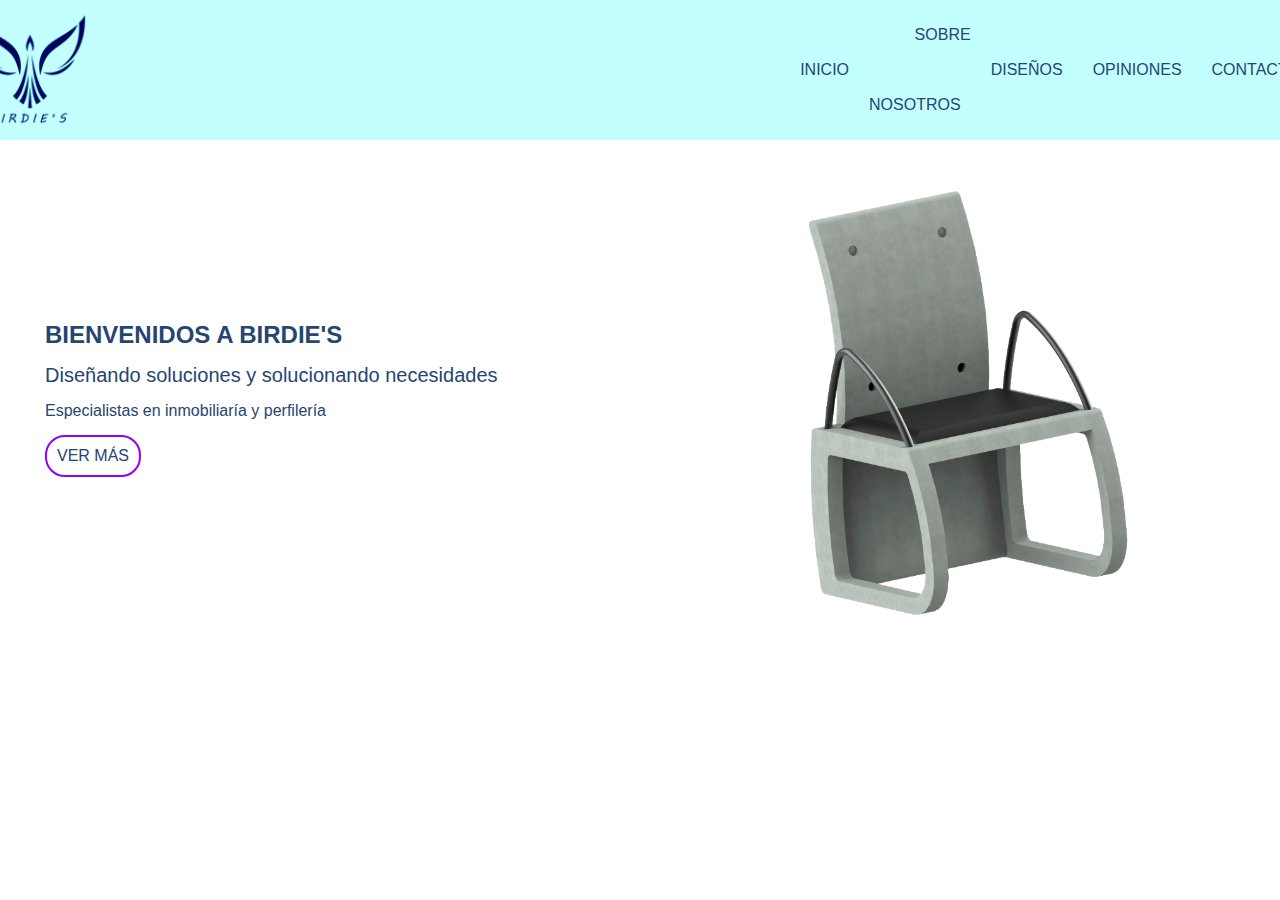
==== index.html @ 001e2fea "first commit" ====
<!DOCTYPE html>
<html lang="en">
<head>
    <meta charset="UTF-8">
    <meta name="viewport" content="width=device-width, initial-scale=1.0">
    <link rel="stylesheet" href="css/style.css"/>
</head>
<body>
<!-- nav-->
<header>
    <nav>
       <p><img src="assets/images/Logo 2.png" class="logo" alt="logo"></p>
       <ul class="nav-list">
           <li> <a href="index.html" class="nav-link">Inicio</a></li>
           <li><a href="pages/about.html" class="nav-link">Sobre nosotros</a></li>
           <li><a href="pages/diseños.html" class="nav-link">Diseños</a></li>           
           <li><a href="pages/opinion.html" class="nav-link">Opiniones</a></li>
           <li><a href="pages/contacto.html" class="nav-link">Contacto</a></li>
       </ul>
    </nav>
 </header>
 <main>

    <section class="welcome">
      <article class="welcome-box">
        <div class="welcome-text">
        <h1>Bienvenidos a Birdie's</h1>
        <p1> Diseñando soluciones y solucionando necesidades</p1>
        <p2>Especialistas en inmobiliaría y perfilería</p2>
        <a href="pages/about.html">Ver más</a>
        </div>
      </article>
      <img src="assets/images/Silla 1.png" alt="Silla">
    </section>

 </main>

</body>

</html>
---- css/style.css ----
* {
  margin: 0;
  padding: 0;
}

body {
  font-family: 'Segoe UI', Tahoma, Geneva, Verdana, sans-serif;
  background-color: #ffffff;
  color:rgb(38, 69, 113);
}

header{
  width: 100%;
  background-color: rgb(195, 255, 255);
}

.logo {
    max-width: 120px;
    height: auto;
}

nav {
  width: 100%;
  height: auto;
  margin: auto;
  display: flex;
  gap: 700px;
  flex-direction: row;
  align-items: center;
  justify-content: center;
}

.nav-list{
  display: flex;
  flex-direction: row;
  list-style: none;
  text-align: right;
  vertical-align: top;
  gap: 10px;
  align-items: center;
  text-transform: uppercase;
}
.nav-link{
  list-style-type: none;
  font-size: 1em;
  text-decoration: none;
  line-height: 70px;
  padding: 20px 10px;
  color: rgb(38, 69, 113);
  background-color: none;
  border: none;
}
nav li a:hover{
  color: white;
  background-color:rgb(38, 69, 113);
  border-radius: 20px;
}



/* welcome */

.welcome {
  display: flex;
  justify-content: center;
  align-items: center;
  padding: 30px;
  gap: 30px;
}

.welcome img {
  width: 50%;
  height: auto;
  object-fit: cover;
}
.welcome-box {
  width: 50%;
  height: auto;
  padding: 15px;
  display: flex;
  gap: 100px;
}

.welcome-text {
  display: flex;
  flex-direction: column;
  justify-content: center;
  gap: 15px;
}

.welcome-text h1{
  font-size: 24px;
  text-transform: uppercase;
  gap: 20px;
}

.welcome-text p1{
  font-size: 20px;
  gap: 40px;
}

.welcome-text a{
  text-transform: uppercase;
  list-style: none;
  text-decoration: none;
  align-self: flex-start;
  gap: 20px;
  background-color: transparent;
  border-radius: 20px;
  border: 2px solid #9000ff;
  color: rgb(38, 69, 113);
  padding: 10px;
}

.welcome-text a:hover{
  color: white;
  background-color:#9000ff;
}




/* testimonios */

.testimonios{
  display: flex;
  flex-direction: column;
  justify-content: center;
  align-items: center;
  padding: 30px;
  gap: 30px;
}

.testimonios img
{
  width: 50%;
  height: 100%;
  object-fit: cover;
}

.box-opinion{
  width: 70%;
  background-color: none;
  text-align: center;
  padding: 15px;
  border-radius: 20px;
  border: 2px solid #9000ff;
  display: flex;
  gap: 15px;
}

.box-text{
  display: flex;
  flex-direction: column;
  justify-content: center;
  gap: 15px;
}

.box-text h2{
  text-transform: uppercase;
}

/* contacto */

.form-contacto {
  display: flex;
  align-items: center;
  padding: 50px 20px;
  gap: 50px;
}

form {
  justify-content: center;
  align-items: center;
  gap: 15px;
  grid-area: form;
  height: 100%;
  width: 50%;
}

.form-contacto iframe {
  width: 50%;
  min-height: 600px;
  max-height: 100%;
}

form label {
  font-size: 20px;
  align-self: flex-start;
}

form input,
form textarea {
  width: 100%;
  font-size: 20px;
  padding: 10px;
  background-color: #ffffff;
  border: 1px solid rgb(38, 69, 113);
  color: rgb(38, 69, 113);
}

/* diseños */

.diseños div{
  display: flex;
  flex-direction: row;
  align-items: center;
  justify-content: center;
  gap: 20px;
  padding: 10px;
}

.diseños h1{
  display: flex;
  text-transform: uppercase;
  justify-content: center;
  align-items: center;
  padding: 30px;
  gap: 30px;
}

.diseños img{
  max-width: 400px;
  height: auto;
  object-fit: cover;
  border-radius: 20px;
  border: 5px solid rgb(195, 255, 255);
}

/* about */

.about-box{
  display: flex;
  flex-direction: column;
  align-items: center;
  justify-content: center;
  gap: 20px;
  padding: 10px;
}

.about-box h1{
  padding: 10px;
  text-transform: uppercase;
}

.about-box img{
  max-width: 600px;
  height: auto;
  object-fit: cover;
}
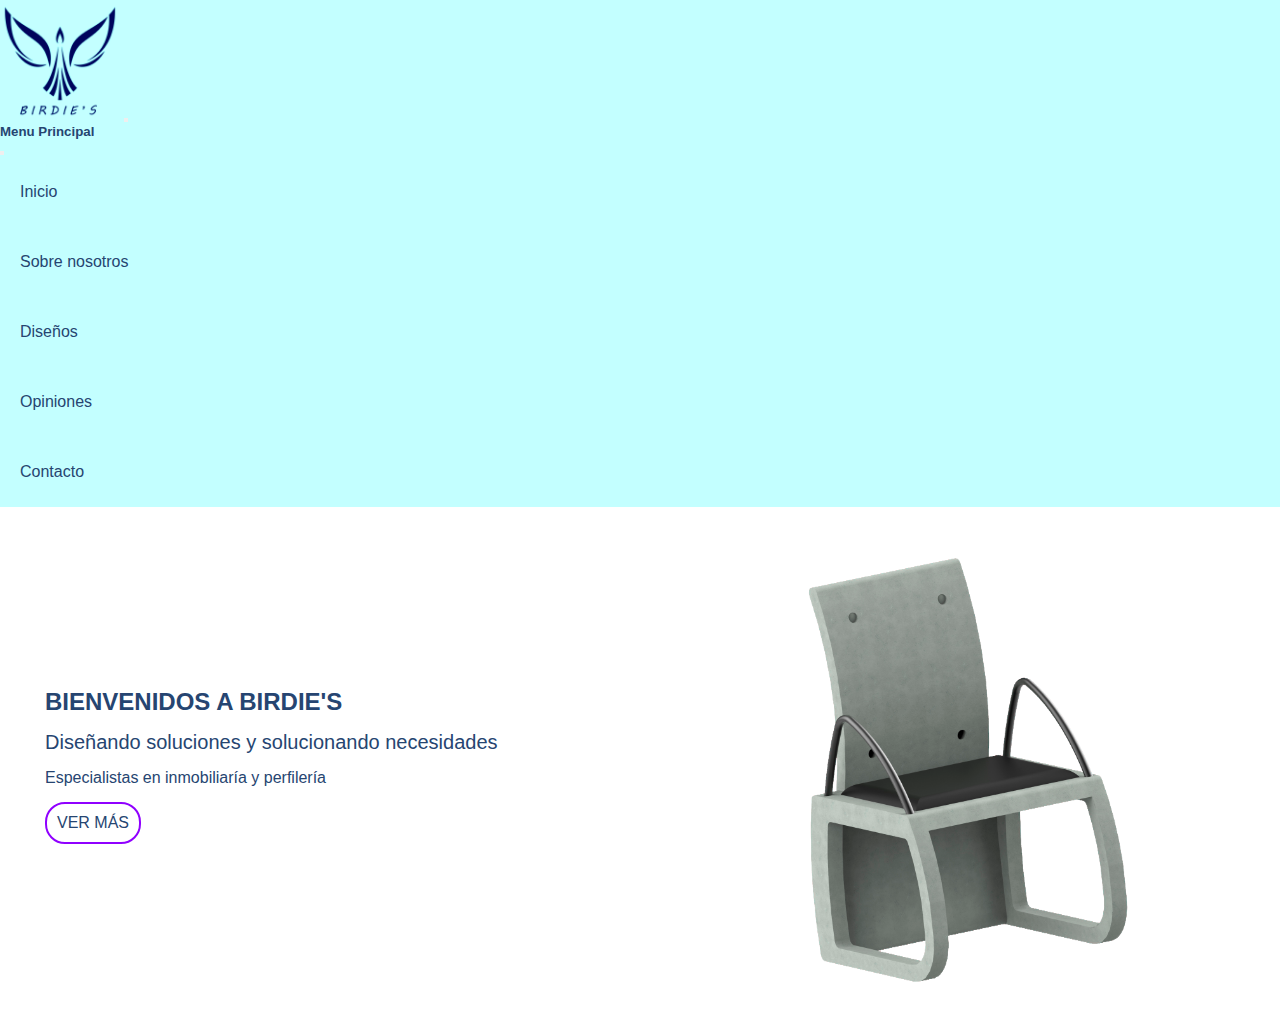
==== commit a3c4c14a: "Agregando bootstrap y media quaries a mi proyecto editando estilos" ====
--- a/index.html
+++ b/index.html
@@ -4,19 +4,35 @@
     <meta charset="UTF-8">
     <meta name="viewport" content="width=device-width, initial-scale=1.0">
     <link rel="stylesheet" href="css/style.css"/>
+    <link href="https://cdn.jsdelivr.net/npm/bootstrap@5.3.2/dist/css/bootstrap.min.css" rel="stylesheet" integrity="sha384-T3c6CoIi6uLrA9TneNEoa7RxnatzjcDSCmG1MXxSR1GAsXEV/Dwwykc2MPK8M2HN" crossorigin="anonymous">
 </head>
 <body>
 <!-- nav-->
 <header>
-    <nav>
-       <p><img src="assets/images/Logo 2.png" class="logo" alt="logo"></p>
-       <ul class="nav-list">
-           <li> <a href="index.html" class="nav-link">Inicio</a></li>
-           <li><a href="pages/about.html" class="nav-link">Sobre nosotros</a></li>
-           <li><a href="pages/diseños.html" class="nav-link">Diseños</a></li>           
-           <li><a href="pages/opinion.html" class="nav-link">Opiniones</a></li>
-           <li><a href="pages/contacto.html" class="nav-link">Contacto</a></li>
-       </ul>
+    <nav class="navbar bg-icecream navbar-expand-md">
+      <section class="container-fluid">
+        <a class="navbar-brand" href="index.html"><img src="assets/images/Logo 2.png" class="logo" alt="logo"></a>
+        <button class="navbar-toggler" type="button" data-bs-toggle="offcanvas" data-bs-target="#offcanvasNavbar"
+        aria-controls="offcanvasNavbar" aria-label="Toggle navigation">
+        <span class="navbar-toggler-icon"></span>
+        </button>
+        <article class="offcanvas offcanvas-end bg-icecream" tabindex="-1" id="offcanvasNavbar"
+        aria-labelledby="offcanvasNavbarLabel">
+          <div class="offcanvas-header">
+            <h5 class="offcanvas-title" id="offcanvasNavbarLabel">Menu Principal</h5>
+            <button type="button" class="btn-close" data-bs-dismiss="offcanvas" aria-label="Close"></button>
+          </div>
+          <div class="offcanvas-body">
+            <ul class="navbar-nav justify-content-end flex-grow-1 pe-3" id="nav-pad">
+              <li class="nav-item"> <a href="index.html" class="nav-link">Inicio</a></li>
+              <li class="nav-item"><a href="pages/about.html" class="nav-link">Sobre nosotros</a></li>
+              <li class="nav-item"><a href="pages/diseños.html" class="nav-link">Diseños</a></li>           
+              <li class="nav-item"><a href="pages/opinion.html" class="nav-link">Opiniones</a></li>
+              <li class="nav-item"><a href="pages/contacto.html" class="nav-link">Contacto</a></li>
+            </ul>
+          </div>
+        </article>
+      </section>
     </nav>
  </header>
  <main>
@@ -35,6 +51,8 @@
 
  </main>
 
+<script src="https://cdn.jsdelivr.net/npm/bootstrap@5.3.2/dist/js/bootstrap.bundle.min.js" integrity="sha384-C6RzsynM9kWDrMNeT87bh95OGNyZPhcTNXj1NW7RuBCsyN/o0jlpcV8Qyq46cDfL" crossorigin="anonymous"></script>
+
 </body>
 
 </html>--- a/css/style.css
+++ b/css/style.css
@@ -19,44 +19,28 @@
     height: auto;
 }
 
-nav {
-  width: 100%;
-  height: auto;
-  margin: auto;
-  display: flex;
-  gap: 700px;
-  flex-direction: row;
-  align-items: center;
-  justify-content: center;
-}
-
-.nav-list{
-  display: flex;
-  flex-direction: row;
-  list-style: none;
-  text-align: right;
-  vertical-align: top;
-  gap: 10px;
-  align-items: center;
-  text-transform: uppercase;
-}
+#nav-pad
+{
+  --bs-nav-link-padding-y: 0;
+  --bs-nav-link-color: rgb(38, 69, 113);
+}
+
+.nav-item:hover{
+  --bs-nav-link-hover-color: white;
+  background-color:rgb(38, 69, 113);
+  border-radius: 20px;
+}
+
 .nav-link{
   list-style-type: none;
   font-size: 1em;
   text-decoration: none;
   line-height: 70px;
-  padding: 20px 10px;
+  padding: 20px;
   color: rgb(38, 69, 113);
   background-color: none;
   border: none;
 }
-nav li a:hover{
-  color: white;
-  background-color:rgb(38, 69, 113);
-  border-radius: 20px;
-}
-
-
 
 /* welcome */
 
@@ -248,3 +232,45 @@
   height: auto;
   object-fit: cover;
 }
+
+
+@media (max-width:768px) {
+  .welcome {
+    display: flex;
+    flex-direction: column;
+  }
+  .welcome img {
+    width: 100%;
+    height: auto;
+  }
+  .welcome-box {
+    width: 100%;
+    height: auto;
+  }
+
+  #nav-pad
+  {
+    align-items: center;
+    padding: 10px;
+  }
+  .nav-item:hover{
+    background-color: none;
+  }
+}
+
+
+@media (min-width:1024px) {
+  .form {
+    flex-direction: row-reverse;
+  }
+
+  form {
+    width: 50%;
+  }
+
+  .form iframe {
+    width: 50%;
+    min-height: 600px;
+    max-height: 100%;
+  }
+}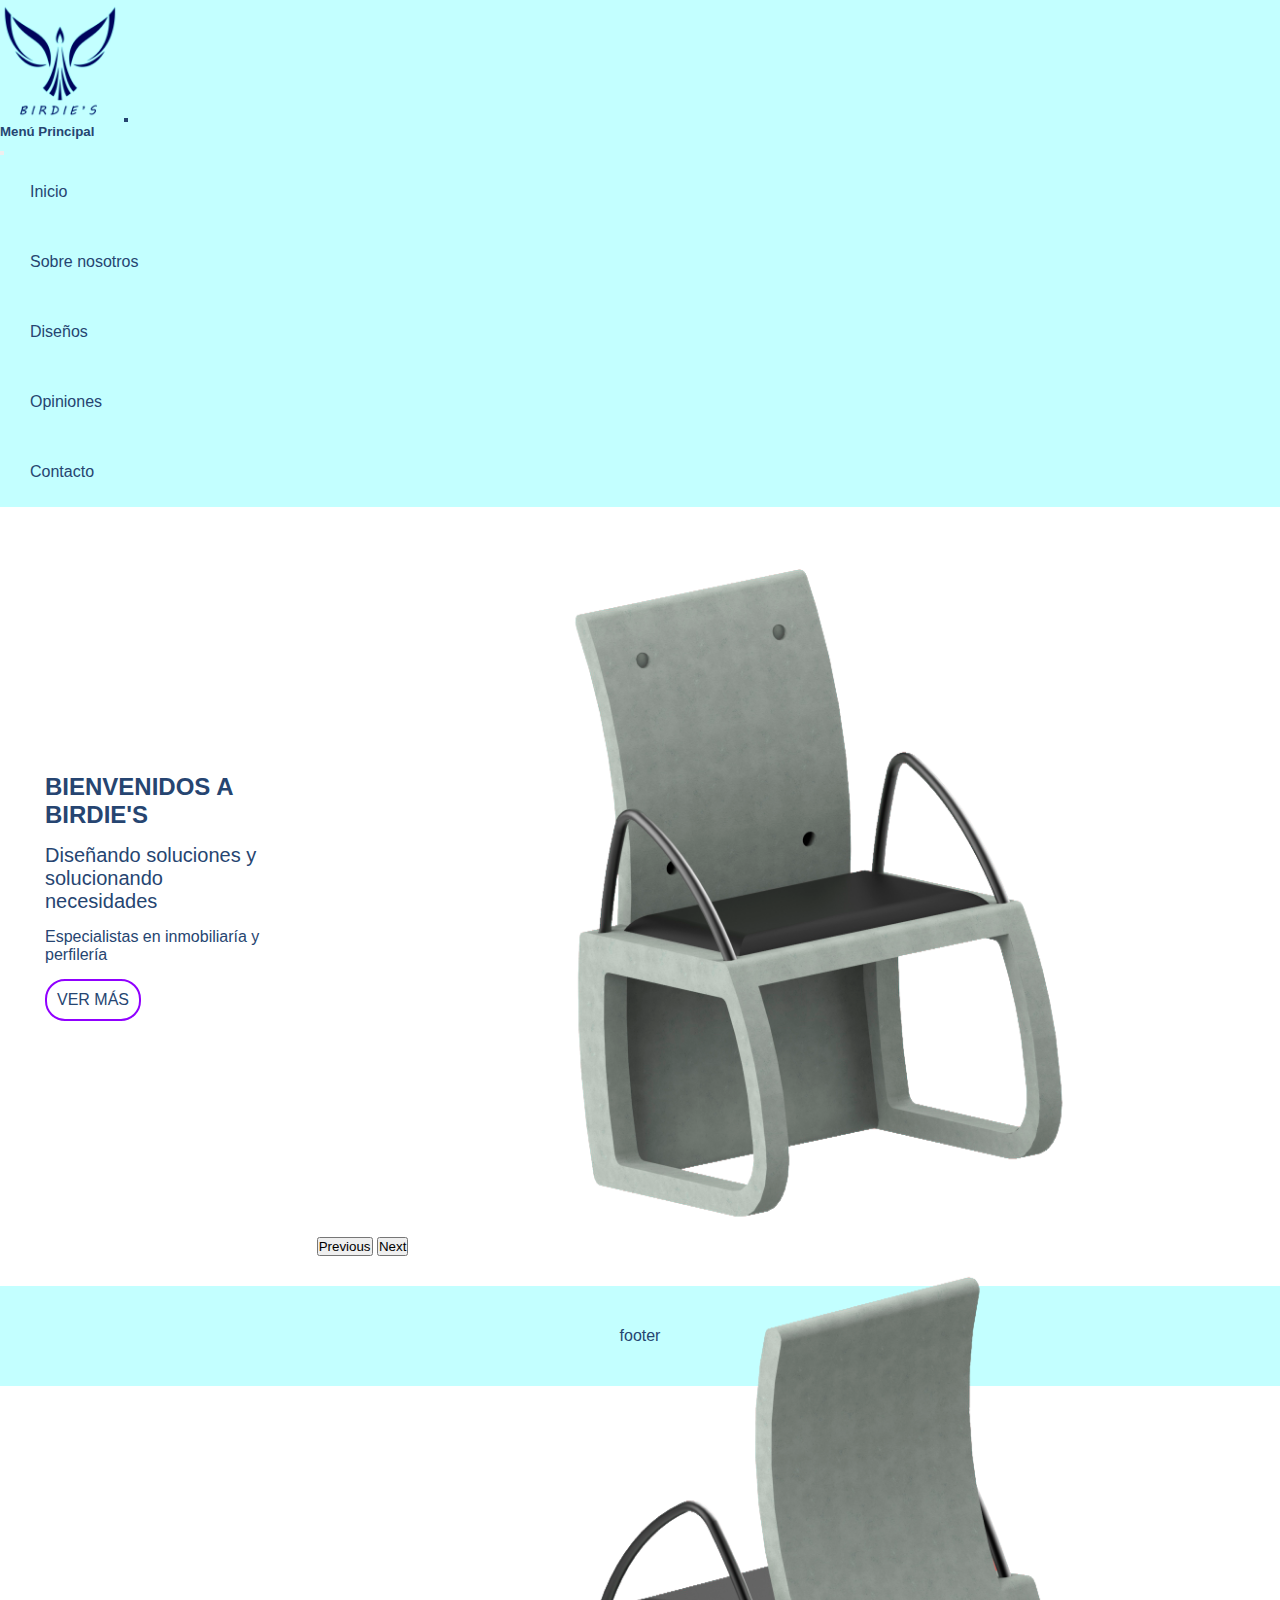
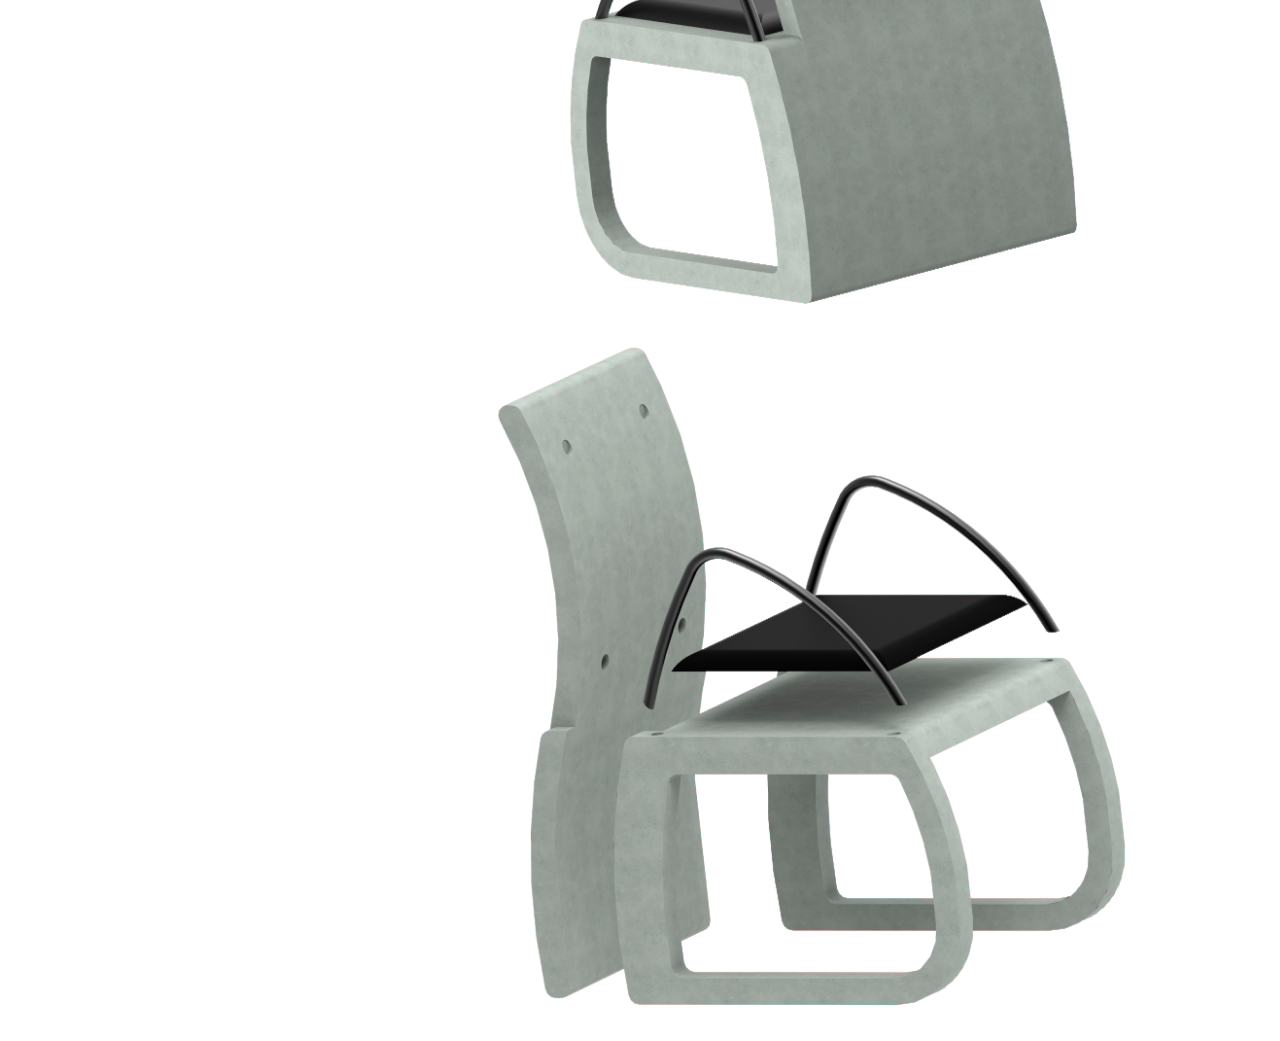
==== commit 8171c7c8: "Agregue carrusel y edite los estilos responsive" ====
--- a/index.html
+++ b/index.html
@@ -13,13 +13,13 @@
       <section class="container-fluid">
         <a class="navbar-brand" href="index.html"><img src="assets/images/Logo 2.png" class="logo" alt="logo"></a>
         <button class="navbar-toggler" type="button" data-bs-toggle="offcanvas" data-bs-target="#offcanvasNavbar"
-        aria-controls="offcanvasNavbar" aria-label="Toggle navigation">
+        aria-controls="offcanvasNavbar" aria-label="Toggle navigation" id="button-mod">
         <span class="navbar-toggler-icon"></span>
         </button>
         <article class="offcanvas offcanvas-end bg-icecream" tabindex="-1" id="offcanvasNavbar"
         aria-labelledby="offcanvasNavbarLabel">
           <div class="offcanvas-header">
-            <h5 class="offcanvas-title" id="offcanvasNavbarLabel">Menu Principal</h5>
+            <h5 id="titulo-mod" class="offcanvas-title">Menú Principal</h5>
             <button type="button" class="btn-close" data-bs-dismiss="offcanvas" aria-label="Close"></button>
           </div>
           <div class="offcanvas-body">
@@ -46,13 +46,37 @@
         <a href="pages/about.html">Ver más</a>
         </div>
       </article>
-      <img src="assets/images/Silla 1.png" alt="Silla">
+
+      <article id="carouselExampleDark" class="carousel carousel-dark slide">
+        <div class="carousel-inner">
+          <div class="carousel-item active">
+            <img src="assets/images/Silla 1.png" class="img-carrusel" alt="Silla1">
+          </div>
+          <div class="carousel-item">
+            <img src="assets/images/Vista trasera silla.png" class="img-carrusel" alt="Silla2">
+          </div>
+          <div class="carousel-item">
+            <img src="assets/images/Explotada.png" class="img-carrusel" alt="Silla3">
+          </div>
+        </div>
+        <button class="carousel-control-prev" type="button" data-bs-target="#carouselExampleDark" data-bs-slide="prev">
+          <span class="carousel-control-prev-icon" aria-hidden="true"></span>
+          <span class="visually-hidden">Previous</span>
+        </button>
+        <button class="carousel-control-next" type="button" data-bs-target="#carouselExampleDark" data-bs-slide="next">
+          <span class="carousel-control-next-icon" aria-hidden="true"></span>
+          <span class="visually-hidden">Next</span>
+        </button>
+      </article>
     </section>
 
  </main>
 
 <script src="https://cdn.jsdelivr.net/npm/bootstrap@5.3.2/dist/js/bootstrap.bundle.min.js" integrity="sha384-C6RzsynM9kWDrMNeT87bh95OGNyZPhcTNXj1NW7RuBCsyN/o0jlpcV8Qyq46cDfL" crossorigin="anonymous"></script>
 
+<footer>
+  <p>footer</p>
+</footer>
 </body>
 
 </html>--- a/css/style.css
+++ b/css/style.css
@@ -19,12 +19,37 @@
     height: auto;
 }
 
+#button-mod
+{
+  border: 2px solid rgb(38, 69, 113);
+}
+
+#titulo-mod
+{
+  color: rgb(38, 69, 113);
+  font-weight: bolder;
+}
+
+#nav_logo
+{
+  display: flex;
+  max-width: 120px;
+  height: auto;
+  align-content: flex-end;
+  align-items: center;
+}
+
 #nav-pad
 {
   --bs-nav-link-padding-y: 0;
   --bs-nav-link-color: rgb(38, 69, 113);
 }
 
+.nav-item
+{
+  padding-left: 10px;
+  padding-right: 10px;
+}
 .nav-item:hover{
   --bs-nav-link-hover-color: white;
   background-color:rgb(38, 69, 113);
@@ -52,11 +77,6 @@
   gap: 30px;
 }
 
-.welcome img {
-  width: 50%;
-  height: auto;
-  object-fit: cover;
-}
 .welcome-box {
   width: 50%;
   height: auto;
@@ -101,6 +121,20 @@
   background-color:#9000ff;
 }
 
+.img-carrusel{
+  border-radius: 0;
+}
+
+.carousel-inner,
+.carousel-item {
+  height: 700px;
+}
+
+.carousel-item img {
+  height: 100%;
+  object-fit: cover;
+}
+
 
 
 
@@ -109,6 +143,7 @@
 .testimonios{
   display: flex;
   flex-direction: column;
+  text-align: center;
   justify-content: center;
   align-items: center;
   padding: 30px;
@@ -233,6 +268,65 @@
   object-fit: cover;
 }
 
+/* footer */
+
+footer
+{
+  display: flex;
+  align-items: center;
+  justify-content: center;
+  background-color: rgb(195, 255, 255);
+  color: rgb(38, 69, 113);
+  width: 100%;
+  height: 100px;
+}
+
+@media (max-width:1060px)
+{
+  .box-opinion
+  {
+    display: flex;
+    flex-direction: column;
+    align-items: center;
+    width: 50%;
+    height: auto;
+  }
+
+  .box-opinion img
+  {
+    width: 100%;
+    height: auto;
+  }
+
+  .box-text
+  {
+    font-size: smaller;
+    width: 100%;
+  }
+}
+
+@media (max-width:1200px) 
+{
+  .welcome{
+    flex-direction: column;
+  }
+
+  .welcome-box{
+    width: 100%;
+    justify-content: space-around;
+  }
+
+  .welcome-text
+  {
+    align-items: center;
+    text-align: center;
+  }
+
+  .welcome-text a
+  {
+    align-self: center;
+  }
+}
 
 @media (max-width:768px) {
   .welcome {
@@ -250,27 +344,34 @@
 
   #nav-pad
   {
-    align-items: center;
-    padding: 10px;
-  }
-  .nav-item:hover{
+    align-items: flex-start;
+  }
+  .nav-item:hover
+  {
     background-color: none;
   }
-}
-
-
-@media (min-width:1024px) {
-  .form {
-    flex-direction: row-reverse;
-  }
-
-  form {
-    width: 50%;
-  }
-
-  .form iframe {
-    width: 50%;
-    min-height: 600px;
-    max-height: 100%;
-  }
-}+
+  .form-contacto
+  {
+    flex-direction: column;
+  }
+
+  .form-contacto iframe
+  { 
+    width: 100%;
+    height: auto;
+  }
+
+  form
+  { 
+    width: 100%;
+    height: auto;
+  }
+
+  .box-opinion
+  {
+    width: 100%;
+    height: auto;
+  }
+
+}
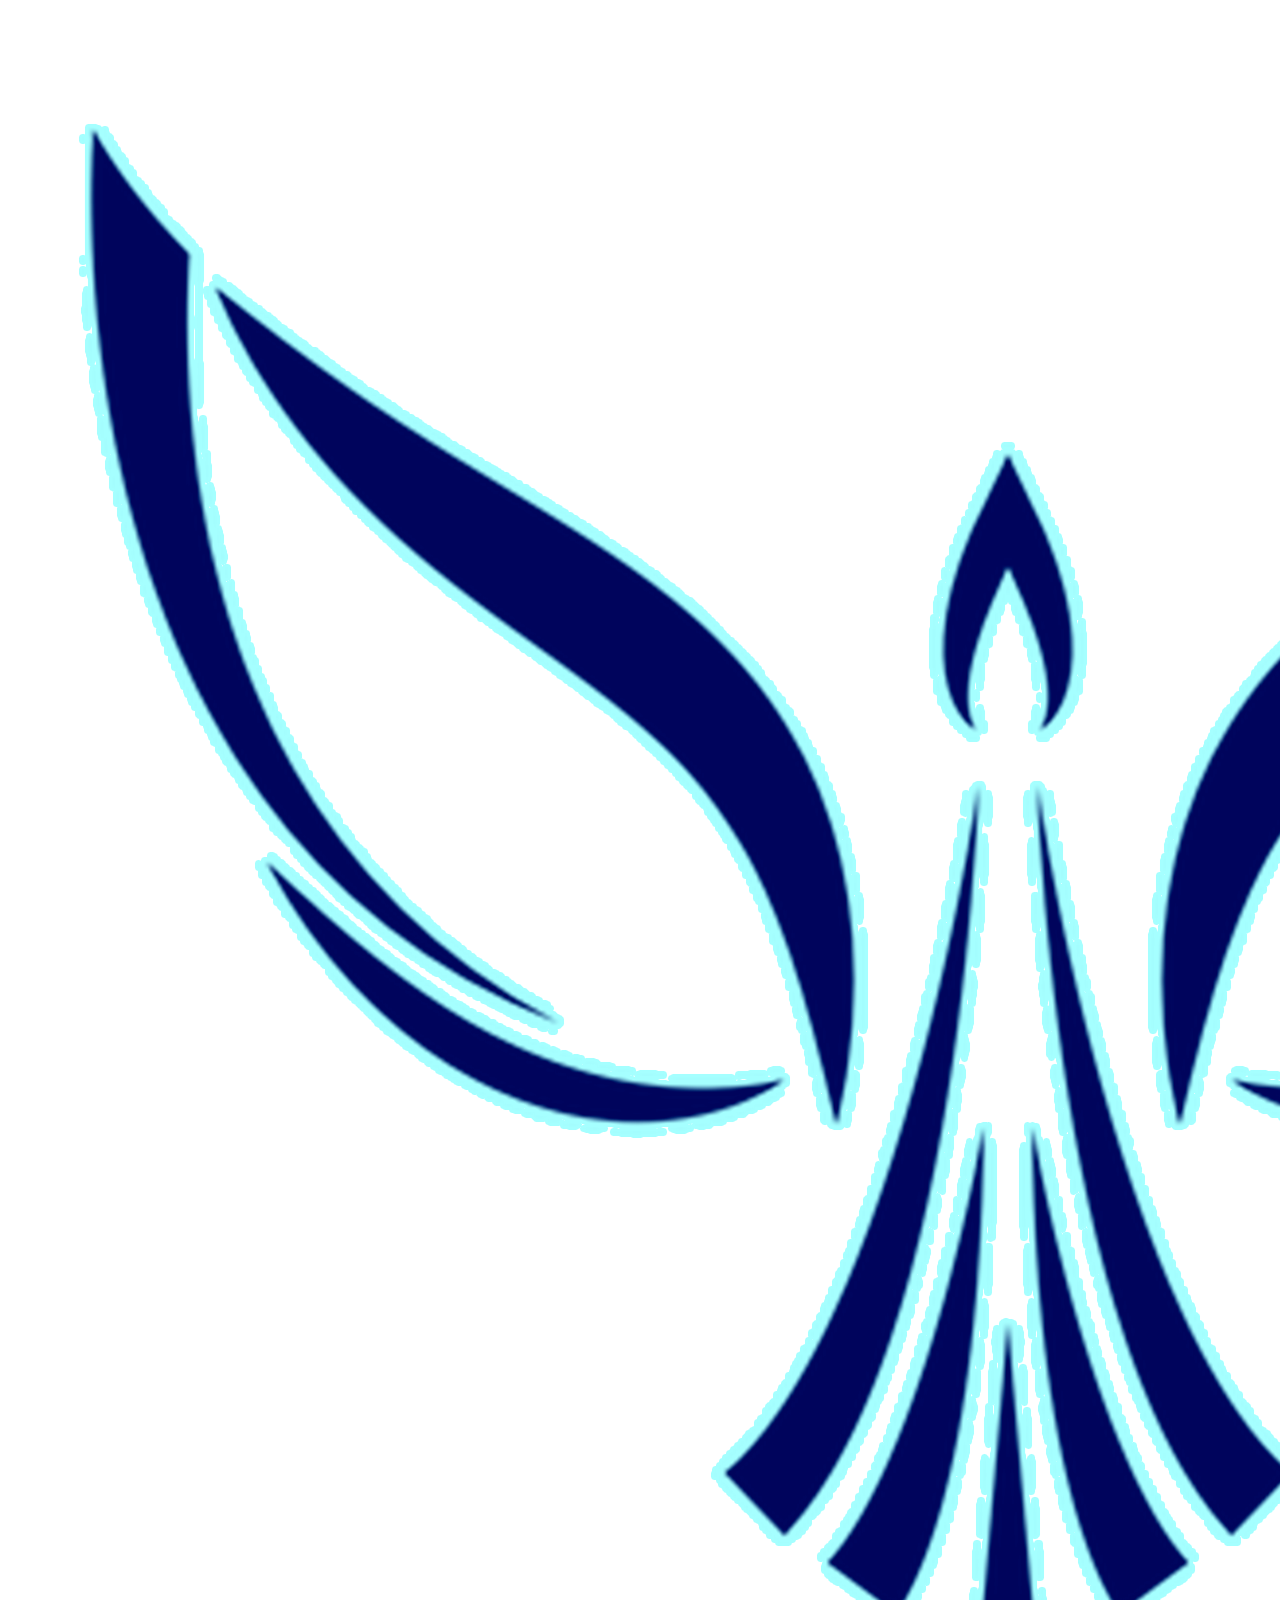
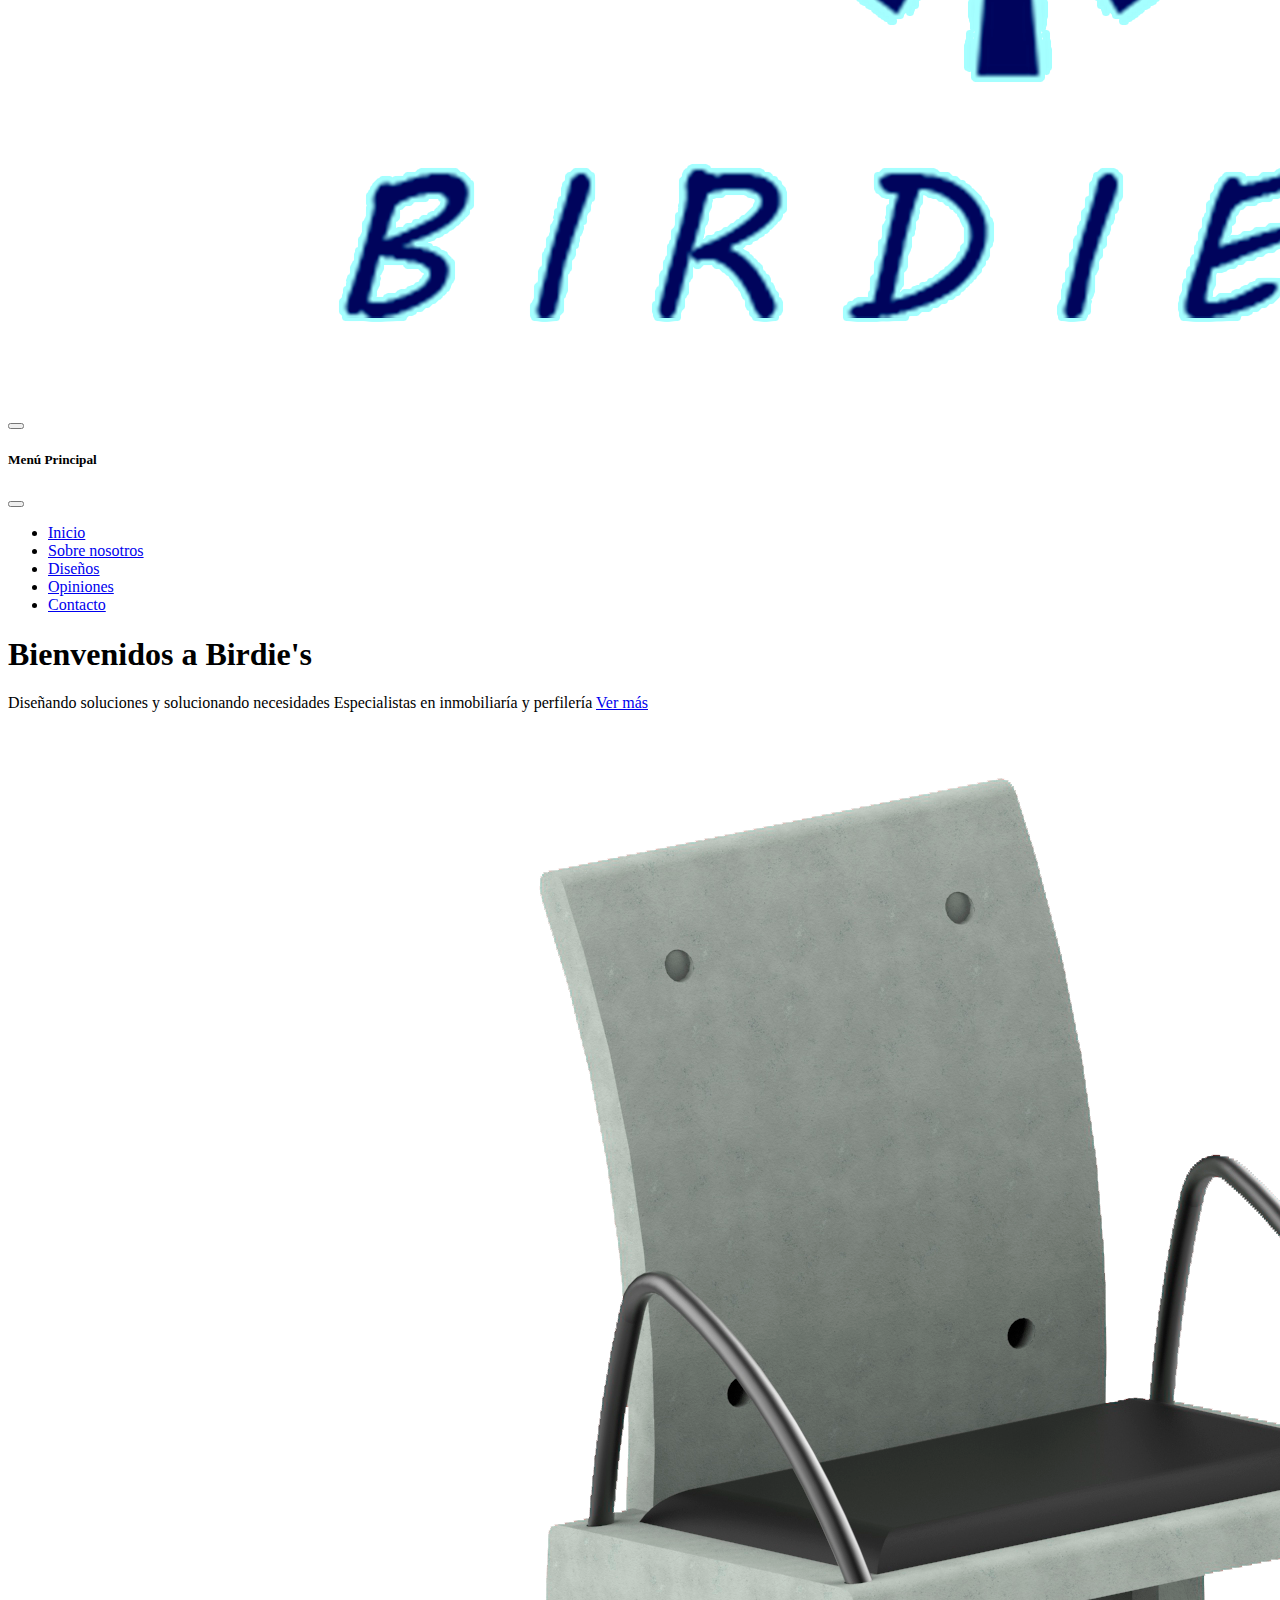
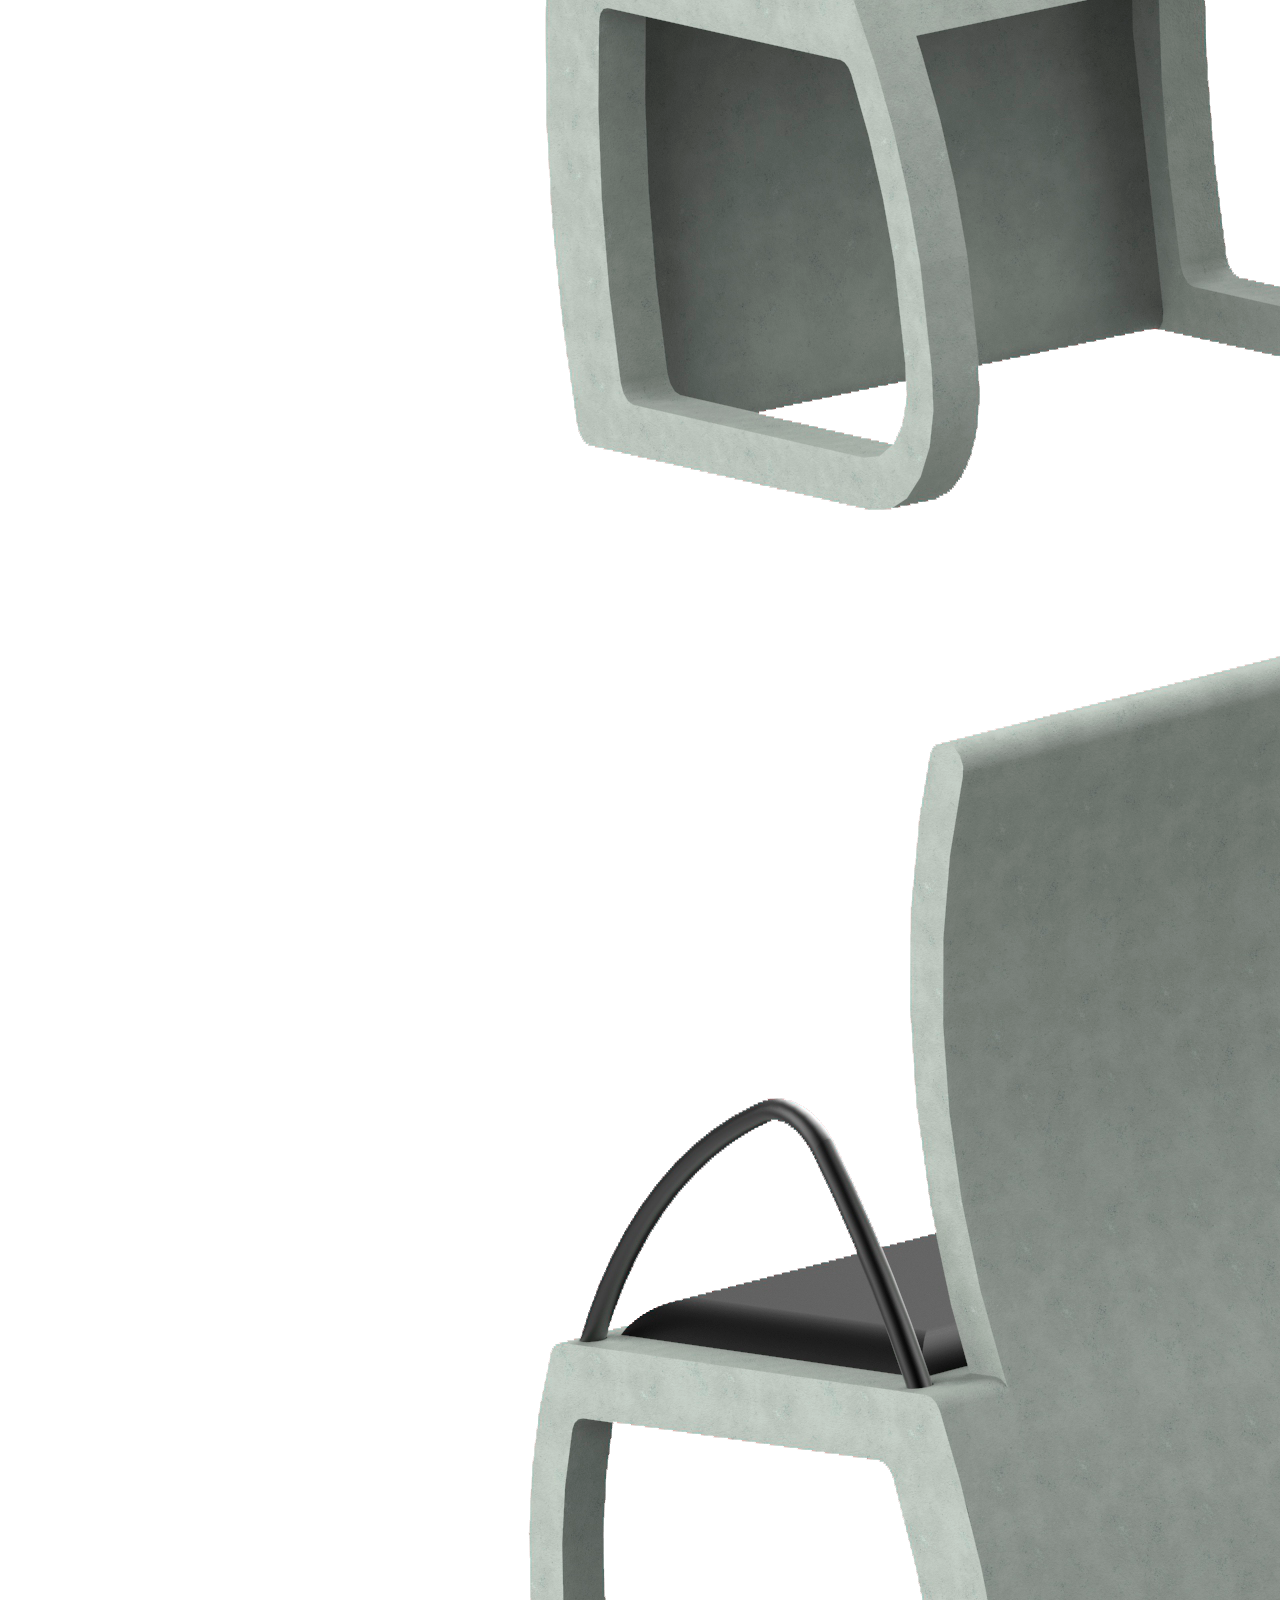
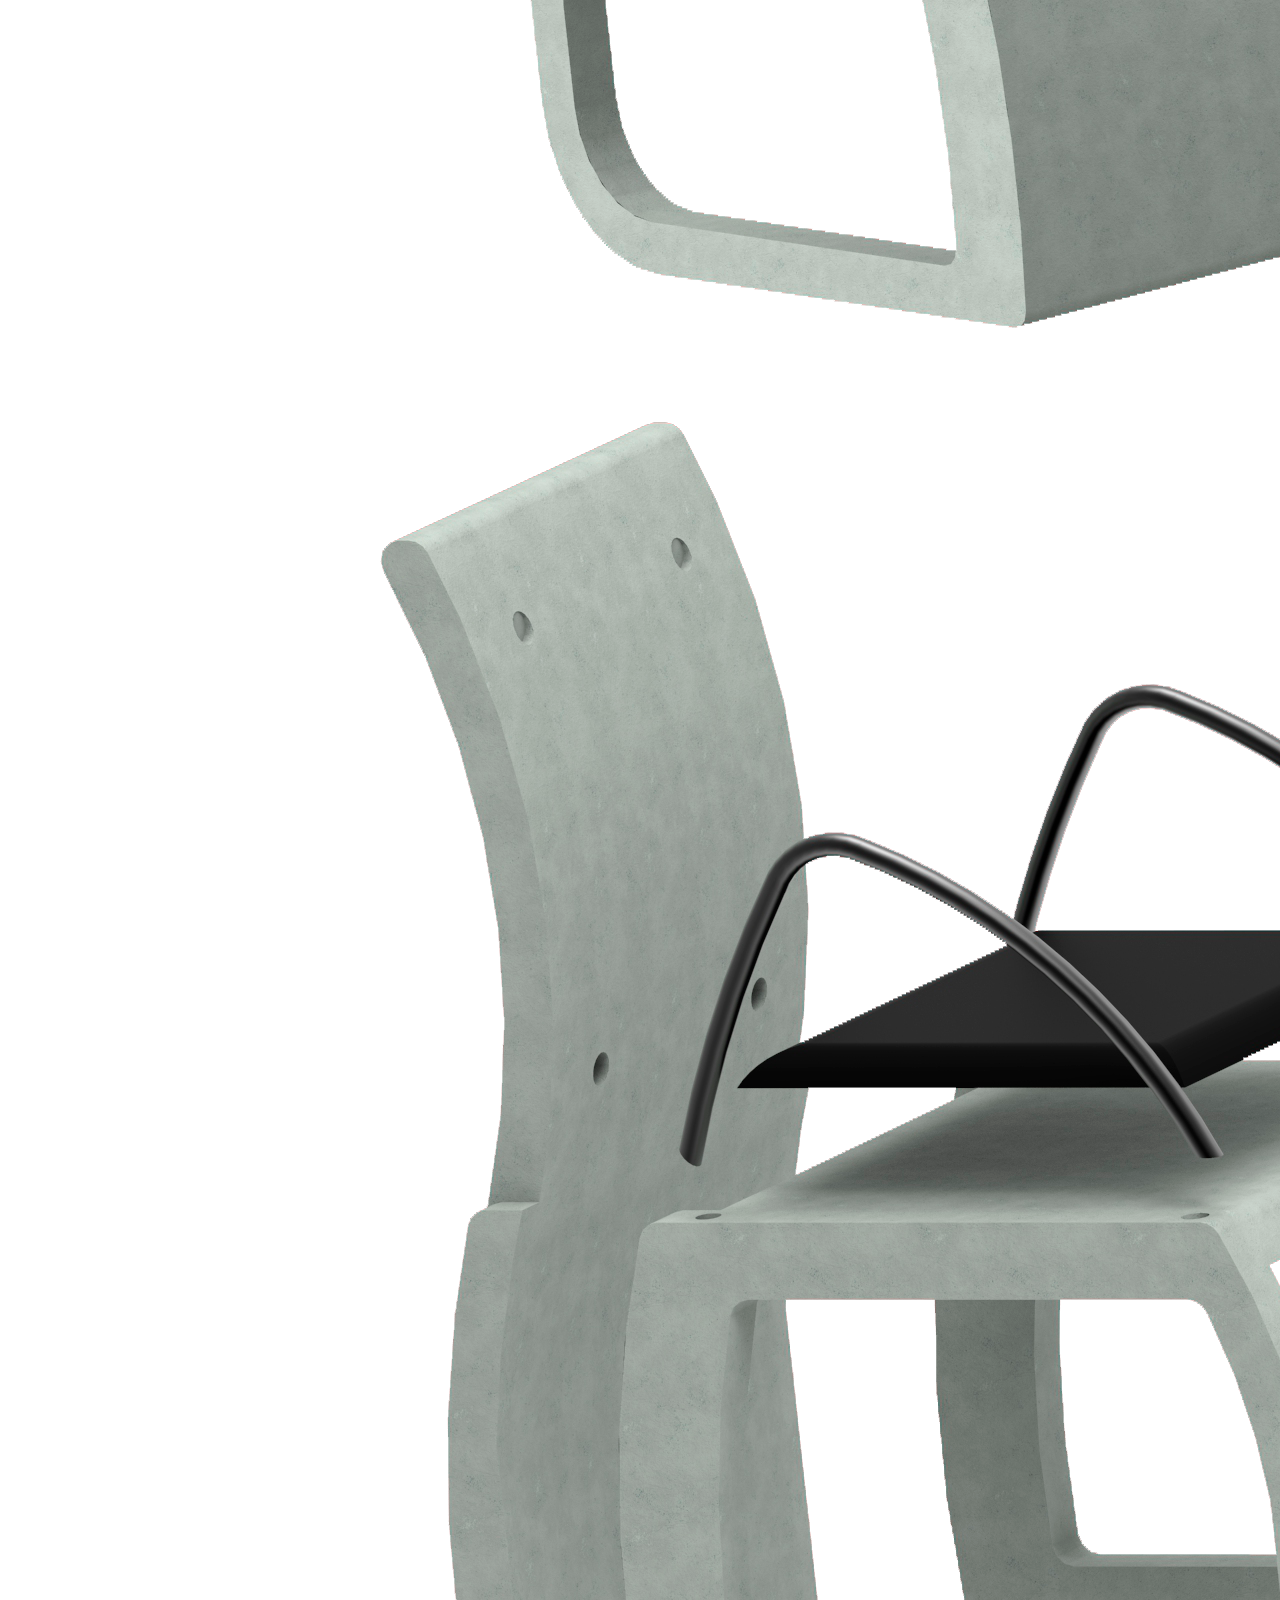
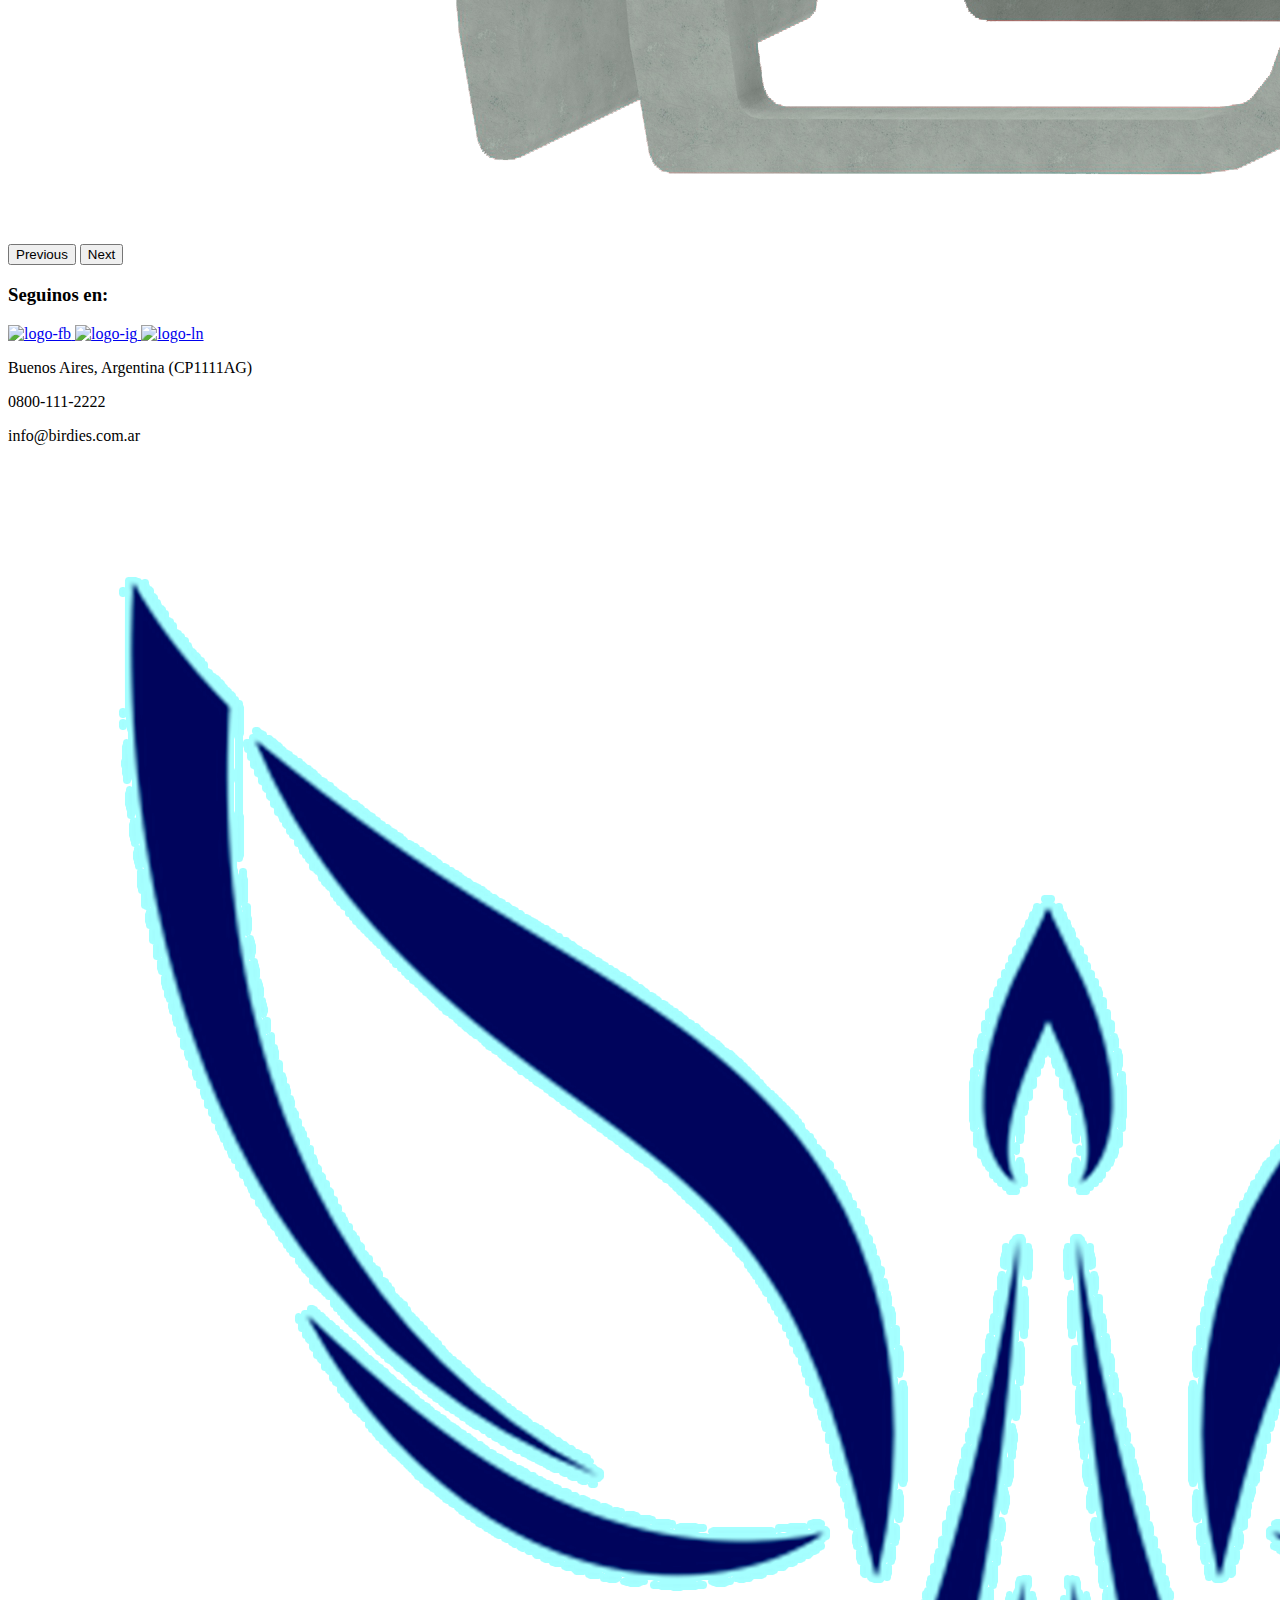
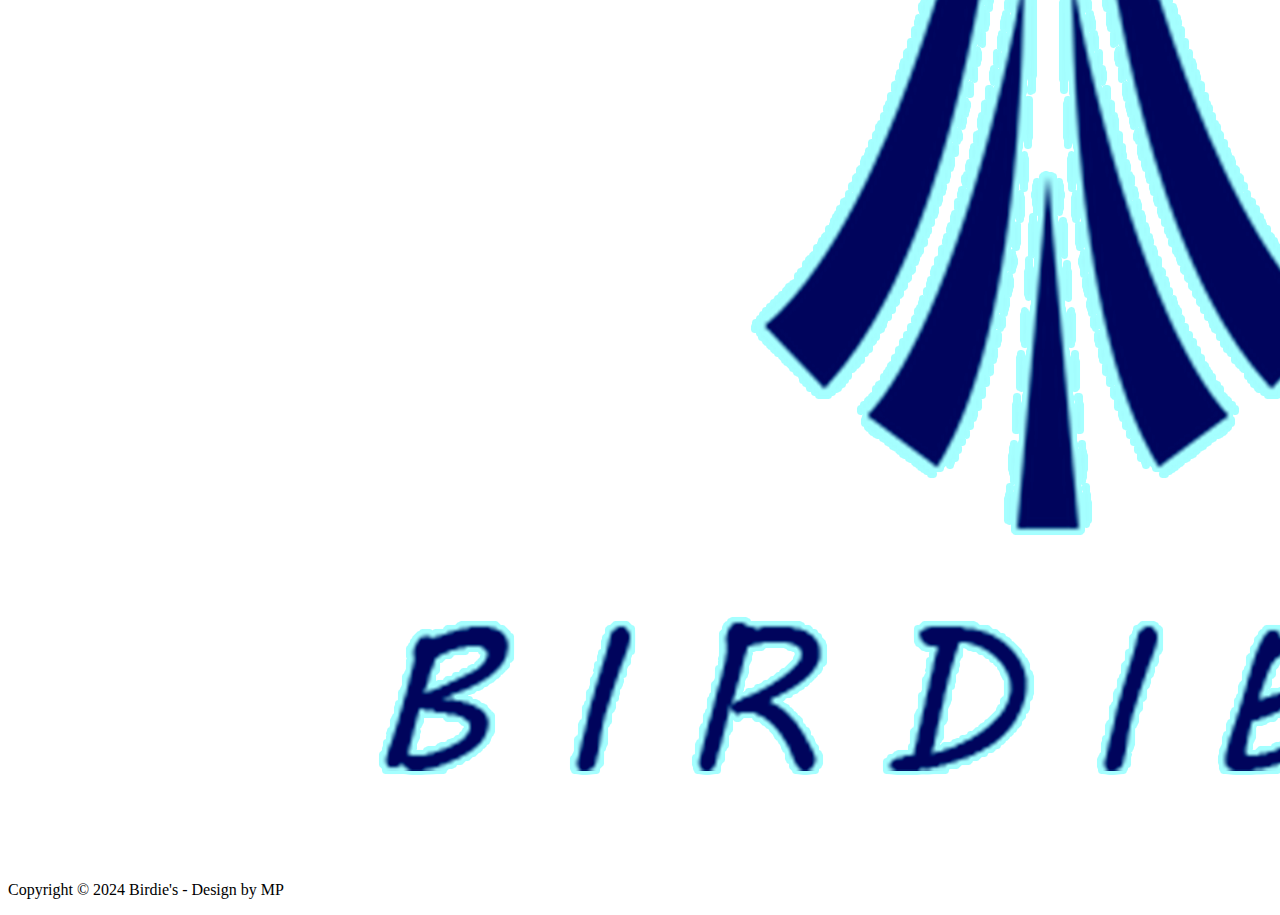
==== commit 1f4fd611: "Tercera Pre-entrega actualizada" ====
--- a/index.html
+++ b/index.html
@@ -5,11 +5,12 @@
     <meta name="viewport" content="width=device-width, initial-scale=1.0">
     <link rel="stylesheet" href="css/style.css"/>
     <link href="https://cdn.jsdelivr.net/npm/bootstrap@5.3.2/dist/css/bootstrap.min.css" rel="stylesheet" integrity="sha384-T3c6CoIi6uLrA9TneNEoa7RxnatzjcDSCmG1MXxSR1GAsXEV/Dwwykc2MPK8M2HN" crossorigin="anonymous">
+    <title>Birdie's</title>
 </head>
 <body>
 <!-- nav-->
 <header>
-    <nav class="navbar bg-icecream navbar-expand-md">
+    <nav class="nav navbar bg-icecream navbar-expand-md">
       <section class="container-fluid">
         <a class="navbar-brand" href="index.html"><img src="assets/images/Logo 2.png" class="logo" alt="logo"></a>
         <button class="navbar-toggler" type="button" data-bs-toggle="offcanvas" data-bs-target="#offcanvasNavbar"
@@ -49,14 +50,16 @@
 
       <article id="carouselExampleDark" class="carousel carousel-dark slide">
         <div class="carousel-inner">
-          <div class="carousel-item active">
-            <img src="assets/images/Silla 1.png" class="img-carrusel" alt="Silla1">
-          </div>
-          <div class="carousel-item">
-            <img src="assets/images/Vista trasera silla.png" class="img-carrusel" alt="Silla2">
-          </div>
-          <div class="carousel-item">
-            <img src="assets/images/Explotada.png" class="img-carrusel" alt="Silla3">
+          <div class="carousel-ind">
+            <div class="carousel-item active">
+              <img src="assets/images/Silla 1.png" class="carousel-img" alt="Silla1">
+            </div>
+            <div class="carousel-item">
+              <img src="assets/images/Vista trasera silla.png" class="carousel-img" alt="Silla2">
+            </div>
+            <div class="carousel-item">
+              <img src="assets/images/Explotada.png" class="carousel-img" alt="Silla3">
+            </div>
           </div>
         </div>
         <button class="carousel-control-prev" type="button" data-bs-target="#carouselExampleDark" data-bs-slide="prev">
@@ -72,11 +75,42 @@
 
  </main>
 
+<footer>
+  <section class="footer-cont">
+      <div class="footer-box">
+        <h3 class="text-center p-0">Seguinos en:</h3>
+        <div class="footer-iconos">
+          <a href="https://www.facebook.com" target="_blank">
+          <img class="footer-logo" src="assets/images/logo-fb.png" alt="logo-fb">
+          </a>
+          <a href="https://www.instagram.com" target="_blank">
+            <img class="footer-logo" src="assets/images/logo-ig.png" alt="logo-ig">
+          </a>
+          <a href="https://ar.linkedin.com/" target="_blank">
+            <img class="footer-logo" src="assets/images/logo-ln.png" alt="logo-ln">
+          </a>
+        </div>
+      </div>
+      <div class="footer-box">
+        <p>Buenos Aires, Argentina (CP1111AG)</p>
+        <p>0800-111-2222</p>
+        <p>info@birdies.com.ar</p>
+      </div>
+      <div class="footer-box">
+        <figure>
+          <a href="index.html">
+            <img src="assets/images/Logo 2.png" alt="logoFooter" class="logoFooter">
+          </a>
+        </figure>
+      </div>
+  </section>
+  <div class="footer-copy">
+    <p>Copyright © 2024 Birdie's - Design by MP</p>
+  </div>
+
+</footer>
+
 <script src="https://cdn.jsdelivr.net/npm/bootstrap@5.3.2/dist/js/bootstrap.bundle.min.js" integrity="sha384-C6RzsynM9kWDrMNeT87bh95OGNyZPhcTNXj1NW7RuBCsyN/o0jlpcV8Qyq46cDfL" crossorigin="anonymous"></script>
-
-<footer>
-  <p>footer</p>
-</footer>
 </body>
 
 </html>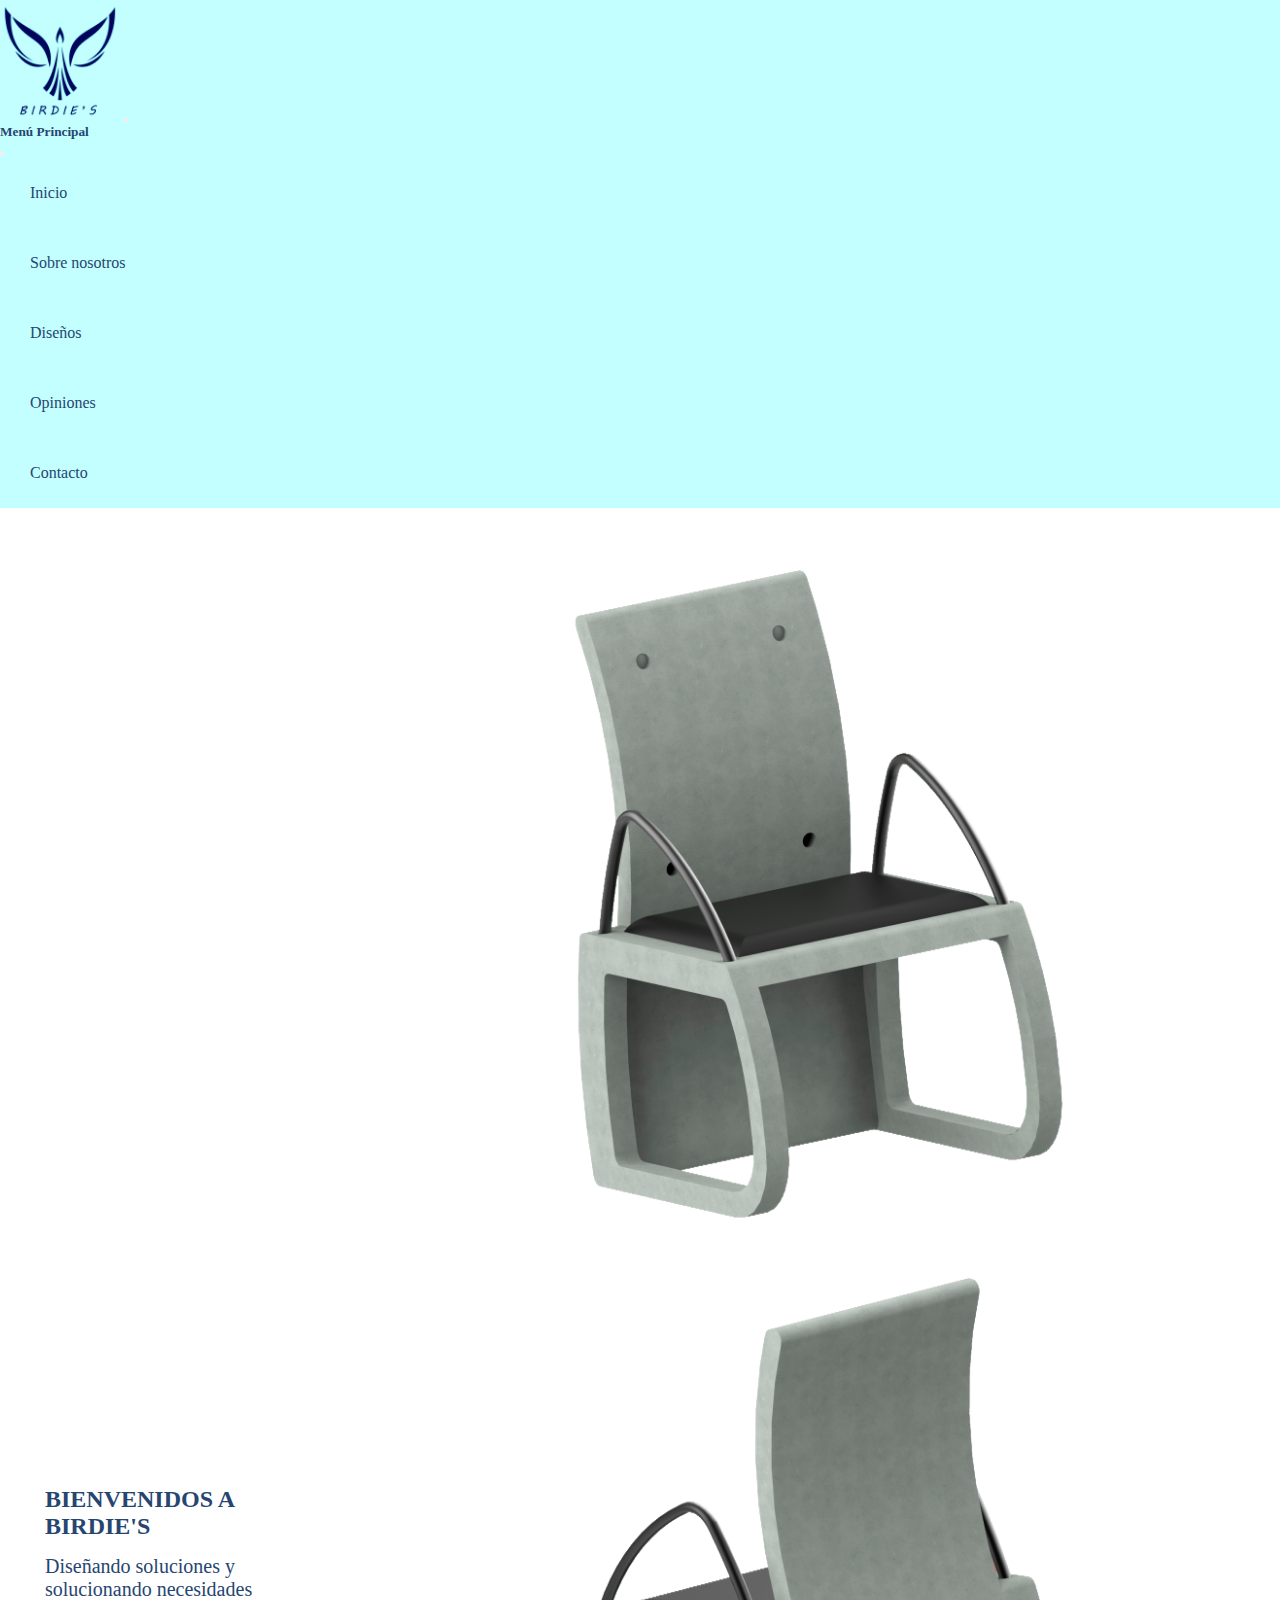
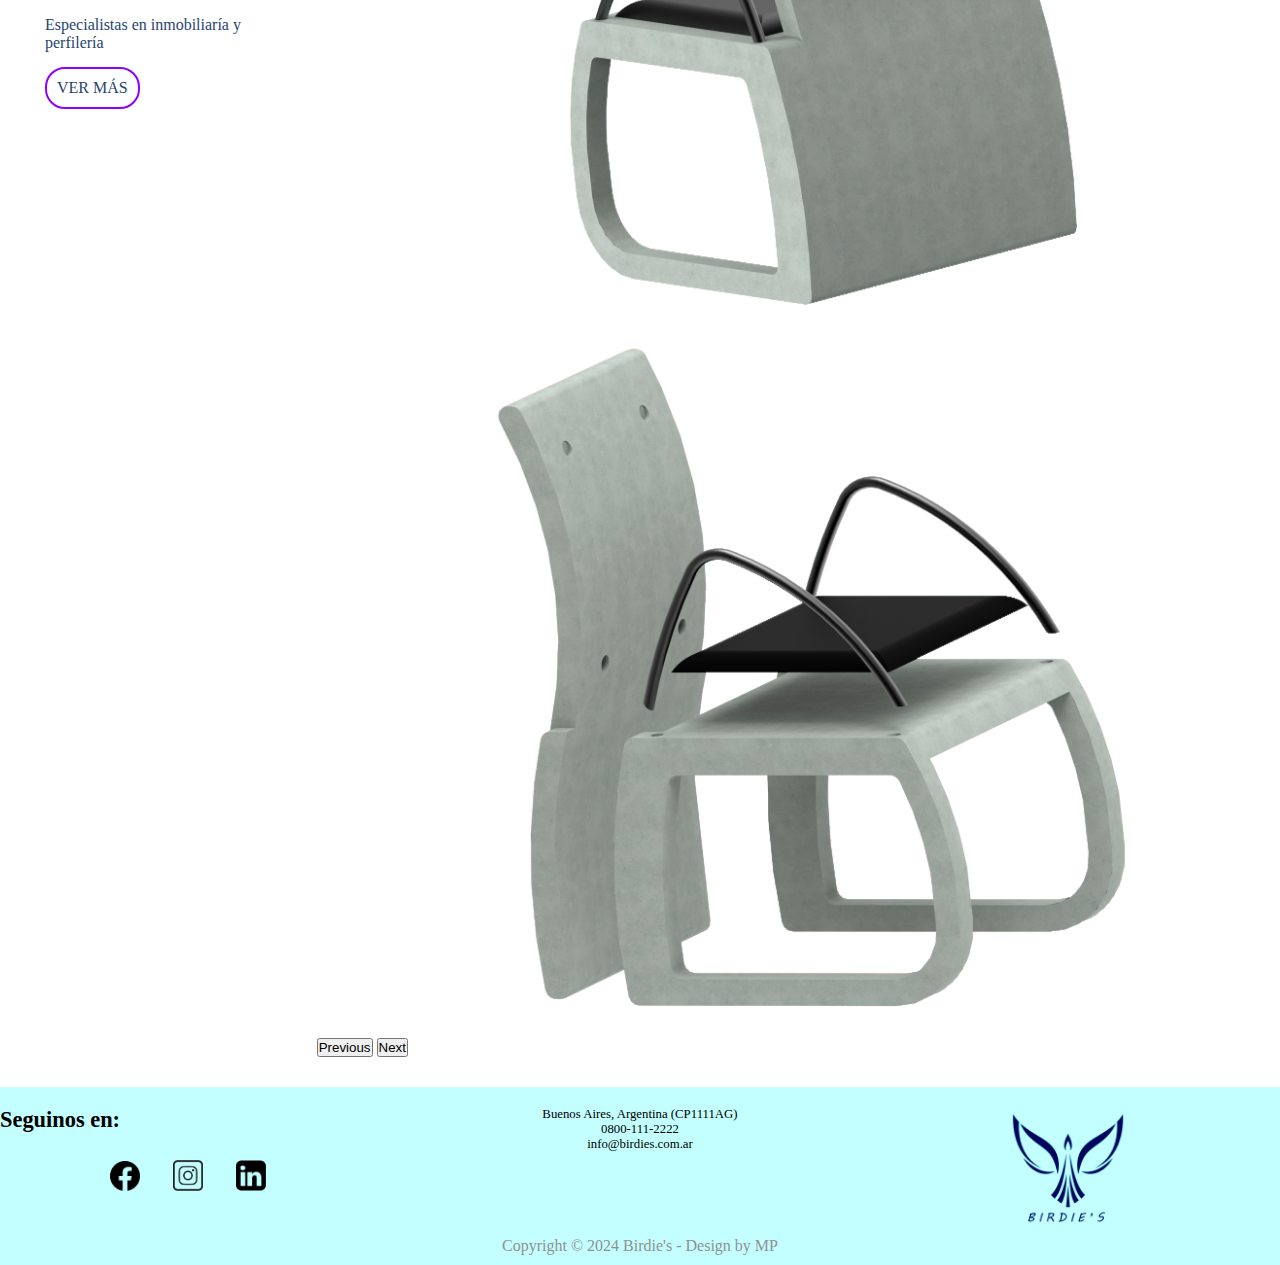
==== commit 6308be81: "Tercera Pre-entrega" ====
--- a/index.html
+++ b/index.html
@@ -3,9 +3,10 @@
 <head>
     <meta charset="UTF-8">
     <meta name="viewport" content="width=device-width, initial-scale=1.0">
-    <link rel="stylesheet" href="css/style.css"/>
+    <link rel="stylesheet" href="css/styles.css"/>
     <link href="https://cdn.jsdelivr.net/npm/bootstrap@5.3.2/dist/css/bootstrap.min.css" rel="stylesheet" integrity="sha384-T3c6CoIi6uLrA9TneNEoa7RxnatzjcDSCmG1MXxSR1GAsXEV/Dwwykc2MPK8M2HN" crossorigin="anonymous">
     <title>Birdie's</title>
+    <link rel="shortcut icon" href="assets/images/Logo 2.png" type="image/x-icon">
 </head>
 <body>
 <!-- nav-->
--- a/css/styles.css
+++ b/css/styles.css
@@ -0,0 +1,398 @@
+@charset "UTF-8";
+* {
+  margin: 0;
+  padding: 0;
+}
+
+body {
+  font-family: "Segoe UI', Tahoma, Geneva, Verdana, sans-serif";
+  background-color: #ffffff;
+  color: rgb(38, 69, 113);
+}
+
+header {
+  width: 100%;
+  background-color: rgb(195, 255, 255);
+}
+
+.logo {
+  max-width: 120px;
+  height: auto;
+}
+
+#nav-button-mod {
+  border: 2px solid rgb(38, 69, 113);
+}
+
+#nav-titulo-mod {
+  color: rgb(38, 69, 113);
+  font-weight: bolder;
+}
+
+#nav-pad {
+  --bs-nav-link-padding-y: 0;
+  --bs-nav-link-color: $letterColor;
+}
+
+.nav-item {
+  padding-left: 10px;
+  padding-right: 10px;
+}
+.nav-item:hover {
+  --bs-nav-link-hover-color: white;
+  background-color: rgb(38, 69, 113);
+  border-radius: 20px;
+}
+.nav-link {
+  list-style-type: none;
+  font-size: 1em;
+  text-decoration: none;
+  line-height: 70px;
+  padding: 20px;
+  color: rgb(38, 69, 113);
+  background-color: none;
+  border: none;
+}
+
+.footer-cont {
+  display: grid;
+  background-color: rgb(195, 255, 255);
+  width: 100%;
+  margin: auto;
+  grid-template-columns: repeat(3, 1fr);
+  grid-gap: 50px;
+  padding-top: 20px;
+}
+.footer-box h3 {
+  color: black;
+  margin-right: 20px;
+  font-size: 1.4rem;
+  font-weight: 700;
+}
+.footer-box p {
+  color: black;
+  font-size: 0.8rem;
+  text-align: center;
+  align-items: center;
+}
+.footer-box a {
+  width: 100%;
+  height: 100%;
+  display: flex;
+  align-items: center;
+  justify-content: center;
+}
+.footer-iconos {
+  display: flex;
+  flex-direction: row;
+  justify-content: center;
+  align-items: center;
+  margin-top: 20px;
+}
+.footer-iconos a {
+  text-decoration: none;
+  width: 45px;
+  height: 45px;
+  line-height: 45px;
+  margin-right: 18px;
+}
+.footer-logo {
+  width: 30px;
+  height: auto;
+}
+.footer-copy {
+  background-color: rgb(195, 255, 255);
+  color: rgb(145, 145, 145);
+  padding: 10px 10px;
+  text-align: center;
+  font-size: 1rem;
+  font-weight: 400;
+}
+
+figure {
+  width: 100%;
+  height: 100%;
+  display: flex;
+  align-items: center;
+  justify-content: center;
+}
+
+.logoFooter {
+  width: 120px;
+  padding-right: 30px;
+}
+
+.welcome {
+  display: flex;
+  justify-content: center;
+  align-items: center;
+  padding: 30px;
+  gap: 30px;
+}
+.welcome-box {
+  width: 50%;
+  height: auto;
+  padding: 15px;
+  display: flex;
+  gap: 100px;
+}
+.welcome-text {
+  display: flex;
+  flex-direction: column;
+  justify-content: center;
+  gap: 15px;
+}
+.welcome-text h1 {
+  font-size: 24px;
+  text-transform: uppercase;
+  gap: 20px;
+}
+.welcome-text p1 {
+  font-size: 20px;
+  gap: 40px;
+}
+.welcome-text a {
+  text-transform: uppercase;
+  list-style: none;
+  text-decoration: none;
+  align-self: flex-start;
+  gap: 20px;
+  background-color: transparent;
+  border-radius: 20px;
+  border: 2px solid rgb(144, 0, 255);
+  color: rgb(38, 69, 113);
+  padding: 10px;
+}
+.welcome-text a:hover {
+  color: white;
+  background-color: rgb(144, 0, 255);
+}
+
+.carousel-img {
+  border-radius: 0;
+}
+
+.testimonios {
+  display: flex;
+  flex-direction: column;
+  text-align: center;
+  justify-content: center;
+  align-items: center;
+  padding: 30px;
+  gap: 30px;
+}
+
+.box-opinion {
+  width: 70%;
+  background-color: none;
+  text-align: center;
+  padding: 15px;
+  border-radius: 20px;
+  border: 2px solid rgb(38, 69, 113);
+  display: flex;
+  gap: 15px;
+}
+.box-opinion:hover {
+  background-color: azure;
+  box-shadow: 3px 3px 13px 5px rgba(17, 17, 17, 0.1607843137);
+}
+
+.box-text {
+  display: flex;
+  flex-direction: column;
+  justify-content: center;
+  gap: 15px;
+}
+
+.box-img {
+  width: 50%;
+  height: 100%;
+  object-fit: cover;
+  filter: blur(5px);
+  transition: 0.1s;
+}
+.box-img:hover {
+  filter: blur(0);
+}
+
+.contacto h1 {
+  text-align: center;
+  padding: 20px;
+}
+.contacto p {
+  text-align: center;
+  padding: 20px;
+  margin: 20px;
+}
+.contacto-box {
+  display: flex;
+  align-items: center;
+  padding: 50px 20px;
+  gap: 50px;
+}
+
+.form-contacto {
+  flex-direction: column;
+  height: 100%;
+  width: 50%;
+  justify-content: center;
+  align-items: center;
+  gap: 15px;
+  grid-area: form;
+  padding-left: 10px;
+}
+.form-contacto iframe {
+  width: 50%;
+  min-height: 600px;
+  max-height: 100%;
+}
+.form-contacto button {
+  --bs-btn-bg: black;
+  --bs-btn-border-color: black;
+  --bs-btn-hover-bg: #6c757d;
+  --bs-btn-hover-border-color: #6c757d;
+}
+
+#accordion-id {
+  --bs-accordion-active-bg:rgb(195, 255, 255);
+  --bs-accordion-btn-color:rgb(38, 69, 113);
+  --bs-accordion-btn-focus-border-color:rgb(38, 69, 113);
+}
+
+.diseños {
+  display: flex;
+  flex-direction: column;
+  justify-content: center;
+  align-items: center;
+  padding: 20px;
+  gap: 20px;
+}
+.diseños h1 {
+  font-weight: bold;
+}
+.diseños p {
+  margin-top: 30px;
+  text-align: center;
+}
+.diseños-box {
+  align-items: center;
+  justify-content: center;
+  gap: 20px;
+  padding: 10px;
+}
+
+.row {
+  margin: 0;
+  justify-content: space-around;
+}
+
+.card {
+  --bs-border-color-translucent: none;
+  --bs-border-radius: 10px;
+  border-radius: 0;
+  padding: 0;
+  width: 400px;
+  margin: 10px 0;
+}
+.card-img-top {
+  border-radius: 10px;
+}
+
+.about-box {
+  display: flex;
+  flex-direction: column;
+  align-items: center;
+  justify-content: center;
+  gap: 20px;
+  padding: 10px;
+}
+.about-box h1 {
+  padding: 10px;
+}
+.about-box img {
+  max-width: 600px;
+  height: auto;
+  object-fit: cover;
+}
+
+@media (min-width: 950px) {
+  .carousel-ind div {
+    height: 700px;
+  }
+  .carousel-img {
+    height: 100%;
+    object-fit: cover;
+  }
+}
+@media (max-width: 1200px) {
+  .welcome {
+    flex-direction: column;
+  }
+  .welcome-box {
+    width: 100%;
+    justify-content: space-around;
+  }
+  .welcome-text {
+    align-items: center;
+    text-align: center;
+  }
+  .welcome-text a {
+    align-self: center;
+  }
+}
+@media (max-width: 950px) {
+  .welcome {
+    display: flex;
+    flex-direction: column;
+  }
+  .welcome img {
+    width: 100%;
+    height: auto;
+  }
+  .welcome-box {
+    width: 100%;
+    height: auto;
+  }
+  #nav-pad {
+    align-items: flex-start;
+  }
+  .nav-item:hover {
+    background-color: none;
+  }
+  .contacto-box {
+    flex-direction: column;
+  }
+  .contacto-box iframe {
+    width: 100%;
+    height: auto;
+  }
+  .form-contacto {
+    width: 100%;
+    height: auto;
+  }
+}
+@media (max-width: 1060px) {
+  .box-opinion {
+    display: flex;
+    flex-direction: column;
+    align-items: center;
+    width: 80%;
+    height: auto;
+  }
+  .box-opinion img {
+    width: 100%;
+    height: auto;
+  }
+  .box-text {
+    font-size: smaller;
+    width: 100%;
+  }
+}
+@media (max-width: 600px) {
+  .footer-cont {
+    display: flex;
+    flex-direction: column;
+  }
+}
+
+/*# sourceMappingURL=styles.css.map */
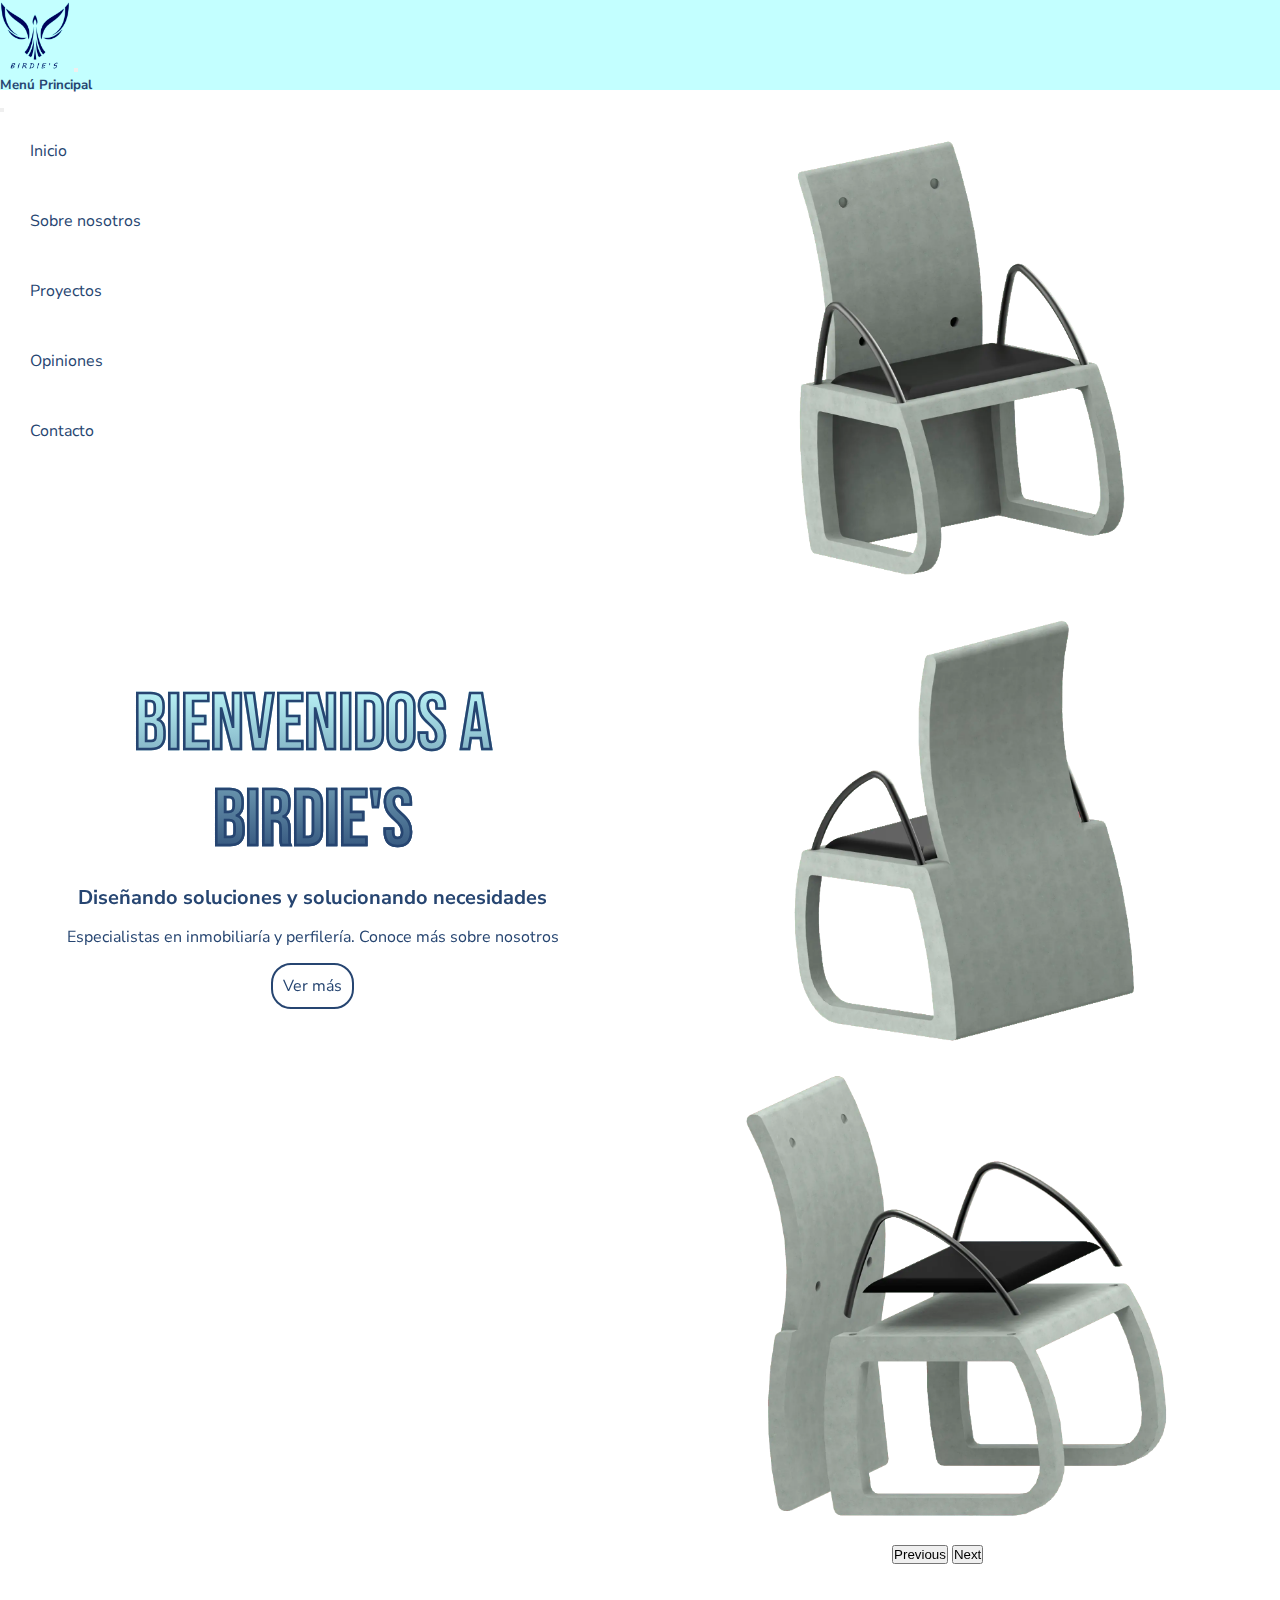
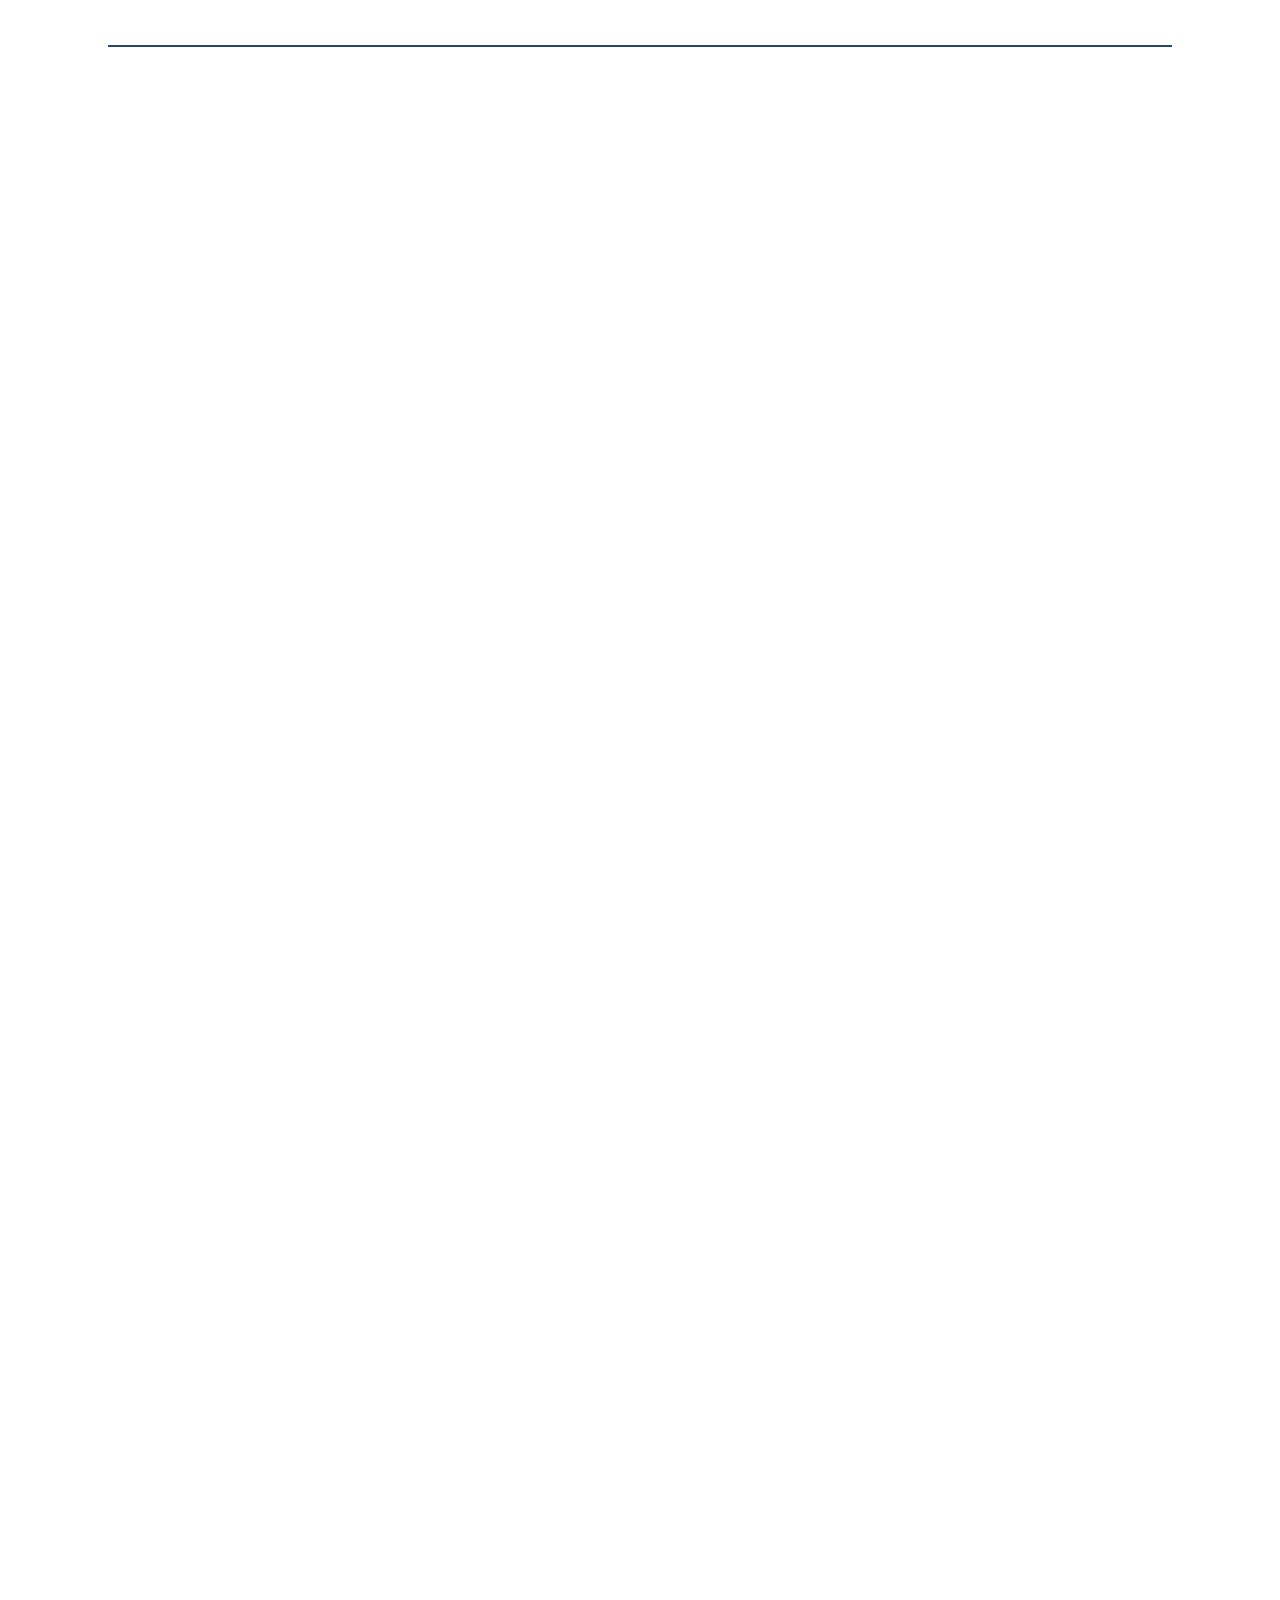
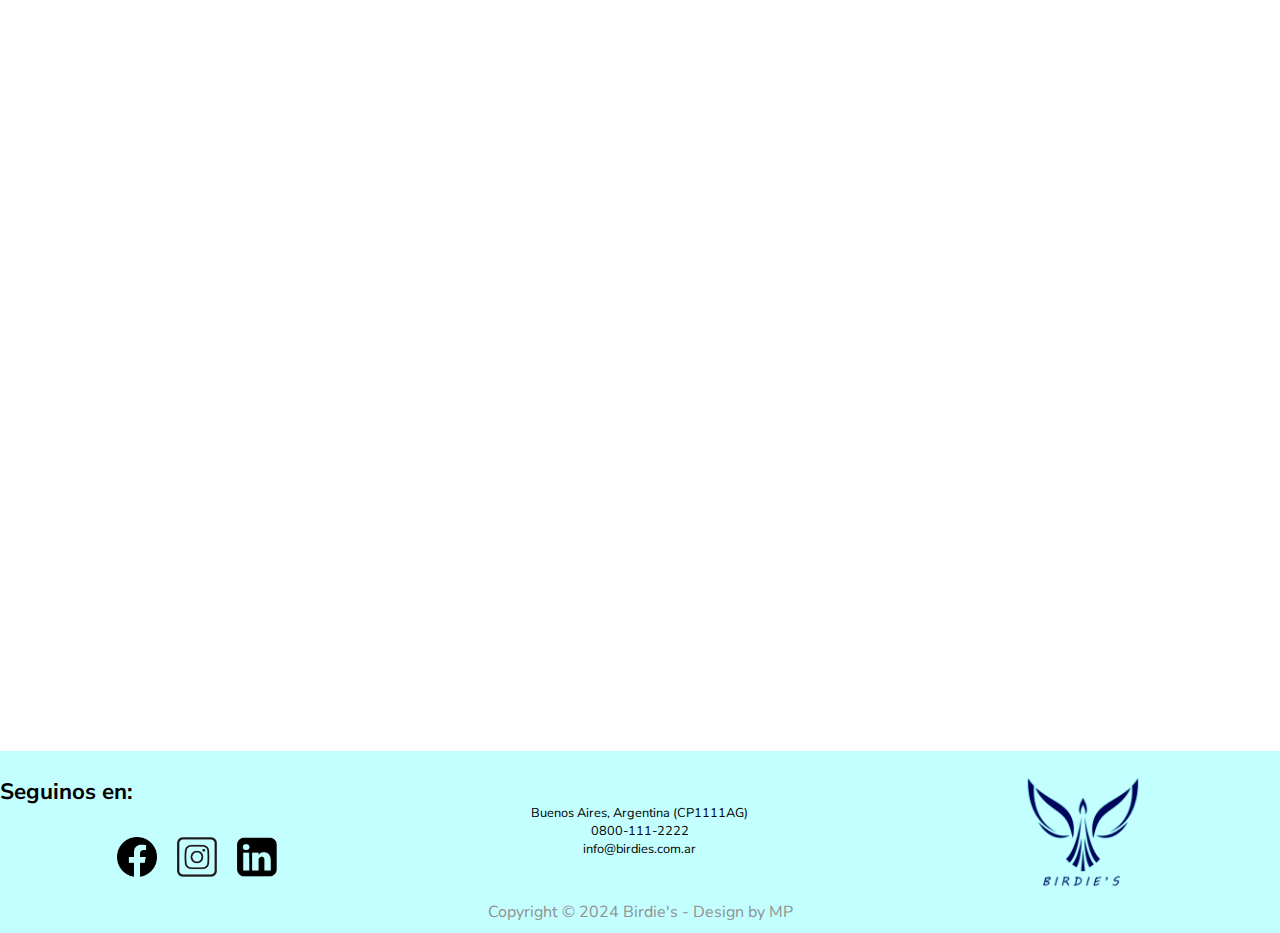
==== commit eae0f6df: "Proyecto-Final-Paraje" ====
--- a/index.html
+++ b/index.html
@@ -3,17 +3,27 @@
 <head>
     <meta charset="UTF-8">
     <meta name="viewport" content="width=device-width, initial-scale=1.0">
+    <!--Link al css-->
     <link rel="stylesheet" href="css/styles.css"/>
+    <!--Link a google Fonts-->
+    <link rel="preconnect" href="https://fonts.googleapis.com">
+    <link rel="preconnect" href="https://fonts.gstatic.com" crossorigin>
+    <link href="https://fonts.googleapis.com/css2?family=Passion+One&display=swap" rel="stylesheet">
+    <link href="https://fonts.googleapis.com/css2?family=Nunito+Sans:wght@400;600;900&display=swap" rel=stylesheet>
+    <link href="https://fonts.googleapis.com/css2?family=Bebas+Neue&display=swap" rel="stylesheet">
+    <!--Link a aos animacion-->
+    <link href="https://unpkg.com/aos@2.3.1/dist/aos.css" rel="stylesheet">
+    <!--Link a bootstrap-->
     <link href="https://cdn.jsdelivr.net/npm/bootstrap@5.3.2/dist/css/bootstrap.min.css" rel="stylesheet" integrity="sha384-T3c6CoIi6uLrA9TneNEoa7RxnatzjcDSCmG1MXxSR1GAsXEV/Dwwykc2MPK8M2HN" crossorigin="anonymous">
-    <title>Birdie's</title>
-    <link rel="shortcut icon" href="assets/images/Logo 2.png" type="image/x-icon">
+    <title>Birdie's | Inicio</title>
+    <link rel="shortcut icon" href="assets/images/Logo 2.webp" type="image/x-icon">
 </head>
 <body>
 <!-- nav-->
 <header>
     <nav class="nav navbar bg-icecream navbar-expand-md">
       <section class="container-fluid">
-        <a class="navbar-brand" href="index.html"><img src="assets/images/Logo 2.png" class="logo" alt="logo"></a>
+        <a class="navbar-brand" href="index.html"><img src="assets/images/Logo 2.webp" class="logo" alt="logo"></a>
         <button class="navbar-toggler" type="button" data-bs-toggle="offcanvas" data-bs-target="#offcanvasNavbar"
         aria-controls="offcanvasNavbar" aria-label="Toggle navigation" id="button-mod">
         <span class="navbar-toggler-icon"></span>
@@ -28,7 +38,7 @@
             <ul class="navbar-nav justify-content-end flex-grow-1 pe-3" id="nav-pad">
               <li class="nav-item"> <a href="index.html" class="nav-link">Inicio</a></li>
               <li class="nav-item"><a href="pages/about.html" class="nav-link">Sobre nosotros</a></li>
-              <li class="nav-item"><a href="pages/diseños.html" class="nav-link">Diseños</a></li>           
+              <li class="nav-item"><a href="pages/proyectos.html" class="nav-link">Proyectos</a></li>           
               <li class="nav-item"><a href="pages/opinion.html" class="nav-link">Opiniones</a></li>
               <li class="nav-item"><a href="pages/contacto.html" class="nav-link">Contacto</a></li>
             </ul>
@@ -37,29 +47,27 @@
       </section>
     </nav>
  </header>
- <main>
+ <main class="welcome">
 
-    <section class="welcome">
-      <article class="welcome-box">
-        <div class="welcome-text">
+    <section class="welcome-init">
+      <article data-aos="fade-right" class="welcome-init-box">
         <h1>Bienvenidos a Birdie's</h1>
-        <p1> Diseñando soluciones y solucionando necesidades</p1>
-        <p2>Especialistas en inmobiliaría y perfilería</p2>
-        <a href="pages/about.html">Ver más</a>
-        </div>
+        <p class="welcome-init-box-p1"> <strong>Diseñando soluciones y solucionando necesidades</strong></p>
+        <p class="welcome-init-box-p2">Especialistas en inmobiliaría y perfilería. Conoce más sobre nosotros</p>
+        <a class="welcome-init-box-link" href="pages/about.html">Ver más</a>
       </article>
 
-      <article id="carouselExampleDark" class="carousel carousel-dark slide">
+      <article id="carouselExampleDark" class="carousel carousel-dark slide" data-aos="zoom-in-up">
         <div class="carousel-inner">
           <div class="carousel-ind">
             <div class="carousel-item active">
-              <img src="assets/images/Silla 1.png" class="carousel-img" alt="Silla1">
+              <img src="assets/images/Silla 1.webp" class="carousel-img" alt="Silla1">
             </div>
             <div class="carousel-item">
-              <img src="assets/images/Vista trasera silla.png" class="carousel-img" alt="Silla2">
+              <img src="assets/images/Vista trasera silla.webp" class="carousel-img" alt="Silla2">
             </div>
             <div class="carousel-item">
-              <img src="assets/images/Explotada.png" class="carousel-img" alt="Silla3">
+              <img src="assets/images/Explotada.webp" class="carousel-img" alt="Silla3">
             </div>
           </div>
         </div>
@@ -74,6 +82,57 @@
       </article>
     </section>
 
+    <section class="linea-separadora"></section>
+
+    <section class="justify-content-center welcome-products">
+      <article class="welcome-products-descrip" data-aos="fade-right"
+      data-aos-offset="300"
+      data-aos-easing="ease-in-sine">
+        <h2 class="display-6 py-3">Productos destacados</h2>
+        <p>Selección de proyectos destacados, desde sillas personalizadas, perfilería a medida e innovadoras y soluciones inmobiliarias. Todos creados para satisfacer específicamente tus necesidades.</p>
+      </article>
+      <article class="container-fluid">
+        <section id="card-sinpadd" class="row my-5 p-4 justify-content-center">
+          <div class="card col-md-3 m-2 welcome-products-card" data-aos="flip-left"
+          data-aos-easing="ease-out-cubic"
+          data-aos-duration="1000">
+            <img class="welcome-products-card-img" src="assets/images/17.webp" alt="Soporte-index">
+            <div class="welcome-products-card-descrip">
+              <h3>T-Holder: Soporte</h3>
+              <p>Soporte para notebook ajustable, diseñado para ofrecer ergonomía y comodidad en cualquier espacio de trabajo. Su mecanismo permite variar la altura, adaptándose a las necesidades de cada usuario y mejorando la postura durante largas horas de uso</p>
+            </div>
+          </div>
+          <div class="card col-md-3 m-2 welcome-products-card" data-aos="flip-left"
+          data-aos-easing="ease-out-cubic"
+          data-aos-duration="1000">
+            <img class="welcome-products-card-img" src="assets/images/Silla 1.webp" alt="Silla-index">
+            <div class="welcome-products-card-descrip">
+              <h3>Silla en concreto</h3>
+              <p>Silla de exterior en concreto, combinando durabilidad y diseño moderno. Ideal para espacios públicos o jardines, ofrece comodidad y resistencia a las inclemencias del tiempo, integrándose armoniosamente con el entorno.</p>
+            </div>
+          </div> 
+          <div class="card col-md-3 m-2 welcome-products-card" data-aos="flip-left"
+          data-aos-easing="ease-out-cubic"
+          data-aos-duration="1000">
+            <img class="welcome-products-card-img" src="assets/images/Perfil cartel 1.webp" alt="Perfil-index">
+            <div class="welcome-products-card-descrip">
+              <h3>Señalética en facultad</h3>
+              <p>Perfil innovador diseñado para sostener carteles indicativos, perfecto para organizar espacios educativos. Su estructura resistente y adaptable facilita la identificación de aulas, salones y áreas diversas, mejorando la orientación dentro de la facultad</p>
+            </div>
+          </div>
+        </section>
+      </article>
+      <a class="welcome-products-link" href="pages/proyectos.html" data-aos="zoom-out">Ver todos</a>
+    </section>
+    
+    <section class="welcome-contacto">
+      <article class="welcome-contacto-text" data-aos="zoom-in-right">
+        <h3>Contáctanos</h3>
+        <p>Visita nuestra sección de contacto para enviarnos tus preguntas o solicitudes. Estamos listos para ayudarte a dar vida a tus ideas.</p>
+      </article>
+      <a href="pages/contacto.html" data-aos="zoom-in-right">Click aquí</a>
+    </section>
+
  </main>
 
 <footer>
@@ -82,13 +141,13 @@
         <h3 class="text-center p-0">Seguinos en:</h3>
         <div class="footer-iconos">
           <a href="https://www.facebook.com" target="_blank">
-          <img class="footer-logo" src="assets/images/logo-fb.png" alt="logo-fb">
+          <img class="footer-logo" src="assets/images/logo-fb.webp" alt="logo-fb">
           </a>
           <a href="https://www.instagram.com" target="_blank">
-            <img class="footer-logo" src="assets/images/logo-ig.png" alt="logo-ig">
+            <img class="footer-logo" src="assets/images/logo-ig.webp" alt="logo-ig">
           </a>
           <a href="https://ar.linkedin.com/" target="_blank">
-            <img class="footer-logo" src="assets/images/logo-ln.png" alt="logo-ln">
+            <img class="footer-logo" src="assets/images/logo-ln.webp" alt="logo-ln">
           </a>
         </div>
       </div>
@@ -100,7 +159,7 @@
       <div class="footer-box">
         <figure>
           <a href="index.html">
-            <img src="assets/images/Logo 2.png" alt="logoFooter" class="logoFooter">
+            <img src="assets/images/Logo 2.webp" alt="logoFooter" class="logoFooter">
           </a>
         </figure>
       </div>
@@ -112,6 +171,10 @@
 </footer>
 
 <script src="https://cdn.jsdelivr.net/npm/bootstrap@5.3.2/dist/js/bootstrap.bundle.min.js" integrity="sha384-C6RzsynM9kWDrMNeT87bh95OGNyZPhcTNXj1NW7RuBCsyN/o0jlpcV8Qyq46cDfL" crossorigin="anonymous"></script>
+<script src="https://unpkg.com/aos@2.3.1/dist/aos.js"></script>
+<script>
+  AOS.init();
+</script>
 </body>
 
 </html>--- a/css/styles.css
+++ b/css/styles.css
@@ -1,23 +1,27 @@
-@charset "UTF-8";
 * {
   margin: 0;
   padding: 0;
 }
 
 body {
-  font-family: "Segoe UI', Tahoma, Geneva, Verdana, sans-serif";
+  font-family: "Nunito Sans", sans-serif;
   background-color: #ffffff;
   color: rgb(38, 69, 113);
 }
 
 header {
   width: 100%;
+  height: 90px;
   background-color: rgb(195, 255, 255);
 }
 
 .logo {
-  max-width: 120px;
-  height: auto;
+  max-width: 70px;
+  height: auto;
+  transition: 0.3s;
+}
+.logo:hover {
+  transform: scale(1.05);
 }
 
 #nav-button-mod {
@@ -42,6 +46,7 @@
   --bs-nav-link-hover-color: white;
   background-color: rgb(38, 69, 113);
   border-radius: 20px;
+  transition: 0.3s;
 }
 .nav-link {
   list-style-type: none;
@@ -56,7 +61,8 @@
 
 .footer-cont {
   display: grid;
-  background-color: rgb(195, 255, 255);
+  align-items: center;
+  background: rgb(195, 255, 255);
   width: 100%;
   margin: auto;
   grid-template-columns: repeat(3, 1fr);
@@ -65,7 +71,6 @@
 }
 .footer-box h3 {
   color: black;
-  margin-right: 20px;
   font-size: 1.4rem;
   font-weight: 700;
 }
@@ -73,7 +78,6 @@
   color: black;
   font-size: 0.8rem;
   text-align: center;
-  align-items: center;
 }
 .footer-box a {
   width: 100%;
@@ -91,14 +95,18 @@
 }
 .footer-iconos a {
   text-decoration: none;
-  width: 45px;
-  height: 45px;
-  line-height: 45px;
-  margin-right: 18px;
+  width: 40px;
+  height: 40px;
+  margin: 10px;
 }
 .footer-logo {
-  width: 30px;
-  height: auto;
+  width: 40px;
+  height: auto;
+  object-fit: cover;
+  transition: 0.3s;
+}
+.footer-logo:hover {
+  transform: scale(1.05);
 }
 .footer-copy {
   background-color: rgb(195, 255, 255);
@@ -119,166 +127,225 @@
 
 .logoFooter {
   width: 120px;
-  padding-right: 30px;
-}
-
-.welcome {
-  display: flex;
-  justify-content: center;
-  align-items: center;
+  height: 120px;
+  object-fit: cover;
+  transition: 0.3s;
+}
+.logoFooter:hover {
+  transform: scale(1.05);
+}
+
+.welcome-init, .welcome-init-box {
+  display: flex;
+  flex-direction: row;
+  justify-content: center;
+  align-items: center;
+  gap: 30px;
+  text-align: center;
   padding: 30px;
-  gap: 30px;
-}
-.welcome-box {
-  width: 50%;
+}
+.welcome-init-box {
+  flex-direction: column;
+  width: 60%;
   height: auto;
   padding: 15px;
-  display: flex;
-  gap: 100px;
-}
-.welcome-text {
-  display: flex;
-  flex-direction: column;
-  justify-content: center;
   gap: 15px;
 }
-.welcome-text h1 {
-  font-size: 24px;
-  text-transform: uppercase;
+.welcome-init-box h1 {
+  font-family: "Bebas Neue", sans-serif;
+  -webkit-text-stroke: 0.1px rgb(38, 69, 113);
+  font-size: 80px;
+  font-weight: bolder;
+  font-style: normal;
   gap: 20px;
-}
-.welcome-text p1 {
+  background: linear-gradient(to bottom, rgb(195, 255, 255), rgb(38, 69, 113));
+  color: transparent;
+  background-clip: text;
+}
+.welcome-init-box-p1 {
   font-size: 20px;
   gap: 40px;
 }
-.welcome-text a {
-  text-transform: uppercase;
+.welcome-init-box-link {
   list-style: none;
   text-decoration: none;
-  align-self: flex-start;
   gap: 20px;
   background-color: transparent;
   border-radius: 20px;
-  border: 2px solid rgb(144, 0, 255);
+  border: 2px solid rgb(38, 69, 113);
   color: rgb(38, 69, 113);
   padding: 10px;
-}
-.welcome-text a:hover {
+  transition: 0.3s;
+}
+.welcome-init-box-link:hover {
   color: white;
-  background-color: rgb(144, 0, 255);
-}
-
+  background-color: rgb(38, 69, 113);
+}
+.welcome-products {
+  display: flex;
+  flex-direction: column;
+  justify-content: center;
+  align-items: center;
+  gap: 0;
+  text-align: center;
+}
+.welcome-products-descrip {
+  width: 60%;
+  margin: 10px;
+  padding: 10px;
+}
+.welcome-products-descrip p {
+  padding-top: 20px;
+}
+.welcome-products-card {
+  flex-wrap: wrap;
+  background-color: #f8f8f8;
+  border-radius: 8px;
+  margin: 10px;
+  padding: 10px;
+  box-shadow: 0px 2px 6px rgb(38, 69, 113);
+  transition: all 0.5s;
+}
+.welcome-products-card:hover {
+  background-color: rgb(240, 255, 255);
+  box-shadow: 2px 2px 16px rgb(38, 69, 113);
+}
+.welcome-products-card-img {
+  width: 100%;
+  height: auto;
+  border-radius: 8px 8px 0px 0px;
+  object-fit: cover;
+}
+.welcome-products-card-descrip {
+  display: flex;
+  flex-direction: column;
+  justify-content: center;
+  align-items: center;
+  gap: 10px;
+  padding: 15px;
+}
+.welcome-products-link {
+  margin: 25px 0px;
+  padding: 20px;
+  list-style: none;
+  text-decoration: none;
+  font-size: 24px;
+  background-color: transparent;
+  border-radius: 20px;
+  border: 2px solid rgb(38, 69, 113);
+  color: rgb(38, 69, 113);
+  transition: 0.5s;
+}
+.welcome-products-link:hover {
+  color: white;
+  background-color: rgb(38, 69, 113);
+}
+.welcome-contacto {
+  display: flex;
+  flex-direction: column;
+  justify-content: center;
+  align-items: center;
+  gap: 10px;
+  background: url(../assets/images/seccion-contacto.webp);
+  text-align: center;
+  height: auto;
+  background-repeat: no-repeat;
+  background-size: cover;
+  background-position: top;
+  background-attachment: fixed;
+  padding: 40px;
+}
+.welcome-contacto-text {
+  margin: 50px 0px;
+  padding: 50px;
+  background-color: rgba(255, 255, 255, 0.616);
+}
+.welcome-contacto-text h3 {
+  font-size: 35px;
+  padding-bottom: 20px;
+}
+.welcome-contacto-text p {
+  font-size: 20px;
+}
+.welcome-contacto a {
+  list-style: none;
+  text-decoration: none;
+  font-size: 20px;
+  gap: 20px;
+  background-color: rgba(255, 255, 255, 0.616);
+  border-radius: 20px;
+  border: 2px solid black;
+  color: black;
+  padding: 10px;
+  transition: 0.5s;
+}
+.welcome-contacto a:hover {
+  color: white;
+  background-color: black;
+}
+
+#card-sinpadd {
+  --bs-gutter-x: 0px;
+}
+
+.carousel {
+  width: 70%;
+  height: auto;
+}
 .carousel-img {
   border-radius: 0;
-}
-
-.testimonios {
-  display: flex;
-  flex-direction: column;
-  text-align: center;
-  justify-content: center;
-  align-items: center;
-  padding: 30px;
-  gap: 30px;
-}
-
-.box-opinion {
+  object-fit: cover;
+}
+
+.linea-separadora {
+  margin: 50px auto 0 auto;
+  padding: 20px;
+  border-top: 2px solid rgb(38, 69, 113);
+  height: 10px;
+  width: 80%;
+}
+
+.proyectos, .proyectos-title {
+  display: flex;
+  flex-direction: column;
+  justify-content: center;
+  align-items: center;
+  gap: 20px;
+  padding: 20px;
+}
+.proyectos-title h1 {
+  margin: 10px;
+  padding: 10px;
+  text-shadow: 2px 2px 2px gray;
+}
+.proyectos-title-p, .contacto-title-p, .testimonios-title-p {
   width: 70%;
+  height: auto;
+  border-radius: 20px;
+  object-fit: cover;
+  margin: 30px 0px;
+  padding: 20px;
+  font-size: 16px;
+  text-align: center;
+  line-height: 40px;
+  text-decoration: none;
   background-color: none;
-  text-align: center;
-  padding: 15px;
-  border-radius: 20px;
-  border: 2px solid rgb(38, 69, 113);
-  display: flex;
-  gap: 15px;
-}
-.box-opinion:hover {
-  background-color: azure;
-  box-shadow: 3px 3px 13px 5px rgba(17, 17, 17, 0.1607843137);
-}
-
-.box-text {
-  display: flex;
-  flex-direction: column;
-  justify-content: center;
-  gap: 15px;
-}
-
-.box-img {
-  width: 50%;
-  height: 100%;
-  object-fit: cover;
-  filter: blur(5px);
-  transition: 0.1s;
-}
-.box-img:hover {
-  filter: blur(0);
-}
-
-.contacto h1 {
-  text-align: center;
-  padding: 20px;
-}
-.contacto p {
-  text-align: center;
-  padding: 20px;
-  margin: 20px;
-}
-.contacto-box {
-  display: flex;
-  align-items: center;
-  padding: 50px 20px;
-  gap: 50px;
-}
-
-.form-contacto {
-  flex-direction: column;
-  height: 100%;
-  width: 50%;
-  justify-content: center;
-  align-items: center;
-  gap: 15px;
-  grid-area: form;
-  padding-left: 10px;
-}
-.form-contacto iframe {
-  width: 50%;
-  min-height: 600px;
-  max-height: 100%;
-}
-.form-contacto button {
-  --bs-btn-bg: black;
-  --bs-btn-border-color: black;
-  --bs-btn-hover-bg: #6c757d;
-  --bs-btn-hover-border-color: #6c757d;
-}
-
-#accordion-id {
-  --bs-accordion-active-bg:rgb(195, 255, 255);
-  --bs-accordion-btn-color:rgb(38, 69, 113);
-  --bs-accordion-btn-focus-border-color:rgb(38, 69, 113);
-}
-
-.diseños {
-  display: flex;
-  flex-direction: column;
-  justify-content: center;
-  align-items: center;
-  padding: 20px;
-  gap: 20px;
-}
-.diseños h1 {
-  font-weight: bold;
-}
-.diseños p {
-  margin-top: 30px;
-  text-align: center;
-}
-.diseños-box {
+  box-shadow: 2px 2px 10px black;
+  transition: all 0.5s;
+}
+.proyectos-title-p:hover, .contacto-title-p:hover, .testimonios-title-p:hover {
+  transform: scale(1.03);
+  box-shadow: 3px 3px 15px black;
+  background-color: rgb(240, 255, 255);
+}
+.proyectos-box {
   align-items: center;
   justify-content: center;
   gap: 20px;
   padding: 10px;
+}
+.proyectos-box h4 {
+  font-size: 34px;
 }
 
 .row {
@@ -289,101 +356,314 @@
 .card {
   --bs-border-color-translucent: none;
   --bs-border-radius: 10px;
+  width: 400px;
+  height: auto;
   border-radius: 0;
+  object-fit: cover;
+  margin: 10px 0;
   padding: 0;
-  width: 400px;
-  margin: 10px 0;
 }
 .card-img-top {
   border-radius: 10px;
 }
 
-.about-box {
-  display: flex;
-  flex-direction: column;
-  align-items: center;
-  justify-content: center;
+.accordion {
+  --bs-primary-bg-subtle: azure;
+  --bs-accordion-btn-focus-border-color:rgb(38, 69, 113);
+  --bs-body-color: #000000;
+  --bs-border-color: rgb(38, 69, 113);
+}
+
+.accordion-body {
+  border: 1px solid rgb(38, 69, 113);
+  border-bottom-right-radius: 10px;
+  border-bottom-left-radius: 10px;
+  box-shadow: 2px 2px 10px 2px rgb(9, 28, 53);
+}
+
+.testimonios, .testimonios-box-opinion-text, .testimonios-title {
+  display: flex;
+  flex-direction: column;
+  justify-content: center;
+  align-items: center;
+  gap: 30px;
+  padding: 30px;
+  text-align: center;
+}
+.testimonios-title h1 {
+  padding: 5px;
+  text-shadow: 2px 2px 2px gray;
+}
+.testimonios-box-opinion {
+  display: flex;
+  flex-direction: row;
+  justify-content: center;
+  align-items: center;
+  gap: 15px;
+  width: 70%;
+  height: auto;
+  border-radius: 20px;
+  object-fit: cover;
+  background-color: none;
+  padding: 15px;
+  border: 2px solid rgb(38, 69, 113);
+}
+.testimonios-box-opinion:hover {
+  background-color: rgb(240, 255, 255);
+  box-shadow: 3px 3px 13px 5px rgba(17, 17, 17, 0.1607843137);
+}
+.testimonios-box-opinion-text {
+  gap: 15px;
+}
+.testimonios-box-opinion-img {
+  width: 50%;
+  height: 100%;
+  border-radius: 20px;
+  object-fit: cover;
+  filter: blur(5px);
+  transition: 0.1s;
+}
+.testimonios-box-opinion-img:hover {
+  filter: blur(0);
+}
+
+.contacto, .contacto-title {
+  display: flex;
+  flex-direction: column;
+  justify-content: center;
+  align-items: center;
   gap: 20px;
+}
+.contacto-title {
+  text-align: center;
+  margin: 20px;
+  padding: 20px;
+}
+.contacto-title h1 {
+  margin: 20px;
+  padding: 20px;
+  text-shadow: 2px 2px 2px gray;
+}
+.contacto-box {
+  width: 90%;
+  display: flex;
+  flex-direction: row;
+  justify-content: center;
+  align-items: center;
+  gap: 50px;
+  padding: 50px 20px;
+  margin: 40px;
+  background-color: rgb(38, 69, 113);
+  border-radius: 20px;
+  box-shadow: 2px 2px 10px black;
+}
+.contacto-box-form {
+  flex-direction: column;
+  gap: 15px;
+  width: 50%;
+  height: 100%;
+  grid-area: form;
+  padding-left: 10px;
+}
+.contacto-box iframe {
+  width: 50%;
+  min-height: 400px;
+  max-height: 100%;
+  border-radius: 20px;
+  transition: 0.3s;
+  box-shadow: 2px 2px 10px black;
+}
+.contacto-box iframe:hover {
+  transform: scale(1.03);
+  box-shadow: 3px 3px 20px black;
+}
+.contacto-box .button-cont {
+  --bs-btn-bg: rgb(2, 20, 44);
+  --bs-btn-border-color: black;
+  --bs-btn-hover-bg: rgb(114, 173, 224);
+  --bs-btn-hover-border-color: rgb(114, 173, 224);
+  transition: 0.2s;
+  box-shadow: 1px 1px 5px black;
+  transition: 0.3s;
+}
+.contacto-box .button-cont:hover {
+  color: black;
+  box-shadow: 3px 3px 20px black;
+}
+
+.form-label {
+  color: white;
+}
+
+.form-control {
+  box-shadow: 2px 2px 10px black;
+}
+
+.about {
+  display: flex;
+  flex-direction: column;
+  justify-content: center;
+  align-items: center;
+  gap: 10px;
   padding: 10px;
 }
-.about-box h1 {
+.about h1 {
+  padding: 5px;
+  text-shadow: 2px 2px 2px gray;
+}
+.about-box-equipo {
+  text-align: center;
+  gap: 5px;
+}
+.about-box-equipo h2 {
+  font-size: 32px;
+}
+.about-box-equipo-card, .about-box-instrum-card {
+  --bs-gutter-x: 0;
+  --bs-border-color-translucent: rgb(38, 69, 113);
+  background-color: none;
+  border-top-left-radius: 20px;
+  border-top-right-radius: 20px;
+  padding-left: 0;
+  transition: all 0.2s;
+}
+.about-box-equipo-card:hover, .about-box-instrum-card:hover {
+  transform: translateY(10px);
+  background-color: rgb(240, 255, 255);
+  box-shadow: 3px 3px 13px 5px rgba(1, 16, 30, 0.9098039216);
+}
+.about-box-equipo-card img, .about-box-instrum-card img {
+  border-radius: 10px;
+  object-fit: cover;
+}
+.about-box-equipo-card-body {
   padding: 10px;
 }
-.about-box img {
-  max-width: 600px;
-  height: auto;
-  object-fit: cover;
-}
-
+.about-box-equipo-card-body h3 {
+  padding-bottom: 10px;
+  font-size: 20px;
+}
+.about-box-equipo-card-body p {
+  text-align: left;
+}
+.about-box-rec {
+  display: flex;
+  flex-direction: column;
+  justify-content: center;
+  align-items: center;
+  gap: 0;
+  padding: 40px;
+  background: url(../assets/images/equipo.webp);
+  margin: 0;
+  text-align: center;
+  height: auto;
+  background-repeat: no-repeat;
+  background-size: cover;
+  background-position: top;
+  background-attachment: fixed;
+}
+.about-box-rec-p {
+  margin: 50px 0px;
+  padding: 50px;
+  font-size: 20px;
+  text-align: center;
+  line-height: 40px;
+  text-decoration: none;
+  background-color: rgba(255, 255, 255, 0.759);
+}
+.about-box-descrip p {
+  background-color: rgb(240, 255, 255);
+  margin: 30px;
+  padding: 20px;
+  font-size: 17px;
+  text-align: left;
+  line-height: 40px;
+  text-decoration: none;
+  border-radius: 20px;
+  box-shadow: 2px 2px 10px black;
+  transition: all 0.3s;
+}
+.about-box-descrip p:hover {
+  transform: scale(1.03);
+  box-shadow: 3px 3px 15px black;
+}
+.about-box-instrum {
+  width: 70%;
+  align-items: center;
+}
 @media (min-width: 950px) {
-  .carousel-ind div {
-    height: 700px;
-  }
   .carousel-img {
-    height: 100%;
+    width: 100%;
+    height: auto;
+    border-radius: auto;
     object-fit: cover;
   }
 }
-@media (max-width: 1200px) {
-  .welcome {
+@media (max-width: 950px) {
+  .welcome-init, .welcome-init-box {
     flex-direction: column;
   }
-  .welcome-box {
-    width: 100%;
-    justify-content: space-around;
-  }
-  .welcome-text {
-    align-items: center;
-    text-align: center;
-  }
-  .welcome-text a {
-    align-self: center;
-  }
-}
-@media (max-width: 950px) {
-  .welcome {
+  .welcome-init img, .welcome-init-box img {
+    width: 100%;
+    height: auto;
+    border-radius: auto;
+    object-fit: cover;
+  }
+  .welcome-init-box {
+    width: 100%;
+    height: auto;
+    border-radius: auto;
+    object-fit: cover;
+  }
+  .welcome-init-box h1 {
+    transition: 0.3s;
+    font-size: 60px;
+  }
+  .welcome-init-box-p1, .welcome-init-box-p2 {
+    transition: 0.5s;
+    font-size: smaller;
+  }
+  #nav-pad {
+    align-items: flex-start;
+  }
+  .nav-item:hover {
+    background-color: none;
+  }
+  .contacto-box {
+    flex-direction: column;
+  }
+  .contacto-box iframe {
+    width: 100%;
+    height: auto;
+  }
+  .contacto-box-form {
+    width: 100%;
+    height: auto;
+  }
+  .proyectos-title-p, .testimonios-title-p, .contacto-title-p {
+    width: 100%;
+    font-size: 12px;
+    transition: 0.3s;
+  }
+  .carousel {
+    width: 60%;
+  }
+}
+@media (max-width: 1060px) {
+  .testimonios-box-opinion {
     display: flex;
     flex-direction: column;
-  }
-  .welcome img {
-    width: 100%;
-    height: auto;
-  }
-  .welcome-box {
-    width: 100%;
-    height: auto;
-  }
-  #nav-pad {
-    align-items: flex-start;
-  }
-  .nav-item:hover {
-    background-color: none;
-  }
-  .contacto-box {
-    flex-direction: column;
-  }
-  .contacto-box iframe {
-    width: 100%;
-    height: auto;
-  }
-  .form-contacto {
-    width: 100%;
-    height: auto;
-  }
-}
-@media (max-width: 1060px) {
-  .box-opinion {
-    display: flex;
-    flex-direction: column;
+    justify-content: center;
     align-items: center;
+    gap: 10px;
     width: 80%;
     height: auto;
   }
-  .box-opinion img {
+  .testimonios-box-opinion-img {
     width: 100%;
     height: auto;
   }
-  .box-text {
+  .testimonios-box-opinion-text {
     font-size: smaller;
     width: 100%;
   }
@@ -393,6 +673,35 @@
     display: flex;
     flex-direction: column;
   }
+  .carousel {
+    width: 100%;
+    transition: 0.3s;
+  }
+}
+@media (max-width: 660px) {
+  .welcome-init-box h1 {
+    transition: 0.3s;
+    font-size: 45px;
+  }
+  .welcome-init-box-p1, .welcome-init-box-p2 {
+    transition: 0.5s;
+    font-size: smaller;
+  }
+}
+@media (min-width: 660px) {
+  .welcome-init-box h1 {
+    transition: 0.3s;
+  }
+  .welcome-init-box-p1, .welcome-init-box-p2 {
+    transition: 0.5s;
+  }
+}
+@media (max-width: 768px) {
+  .about-box-equipo {
+    width: 70%;
+    height: auto;
+    transition: 0.5s;
+  }
 }
 
 /*# sourceMappingURL=styles.css.map */
